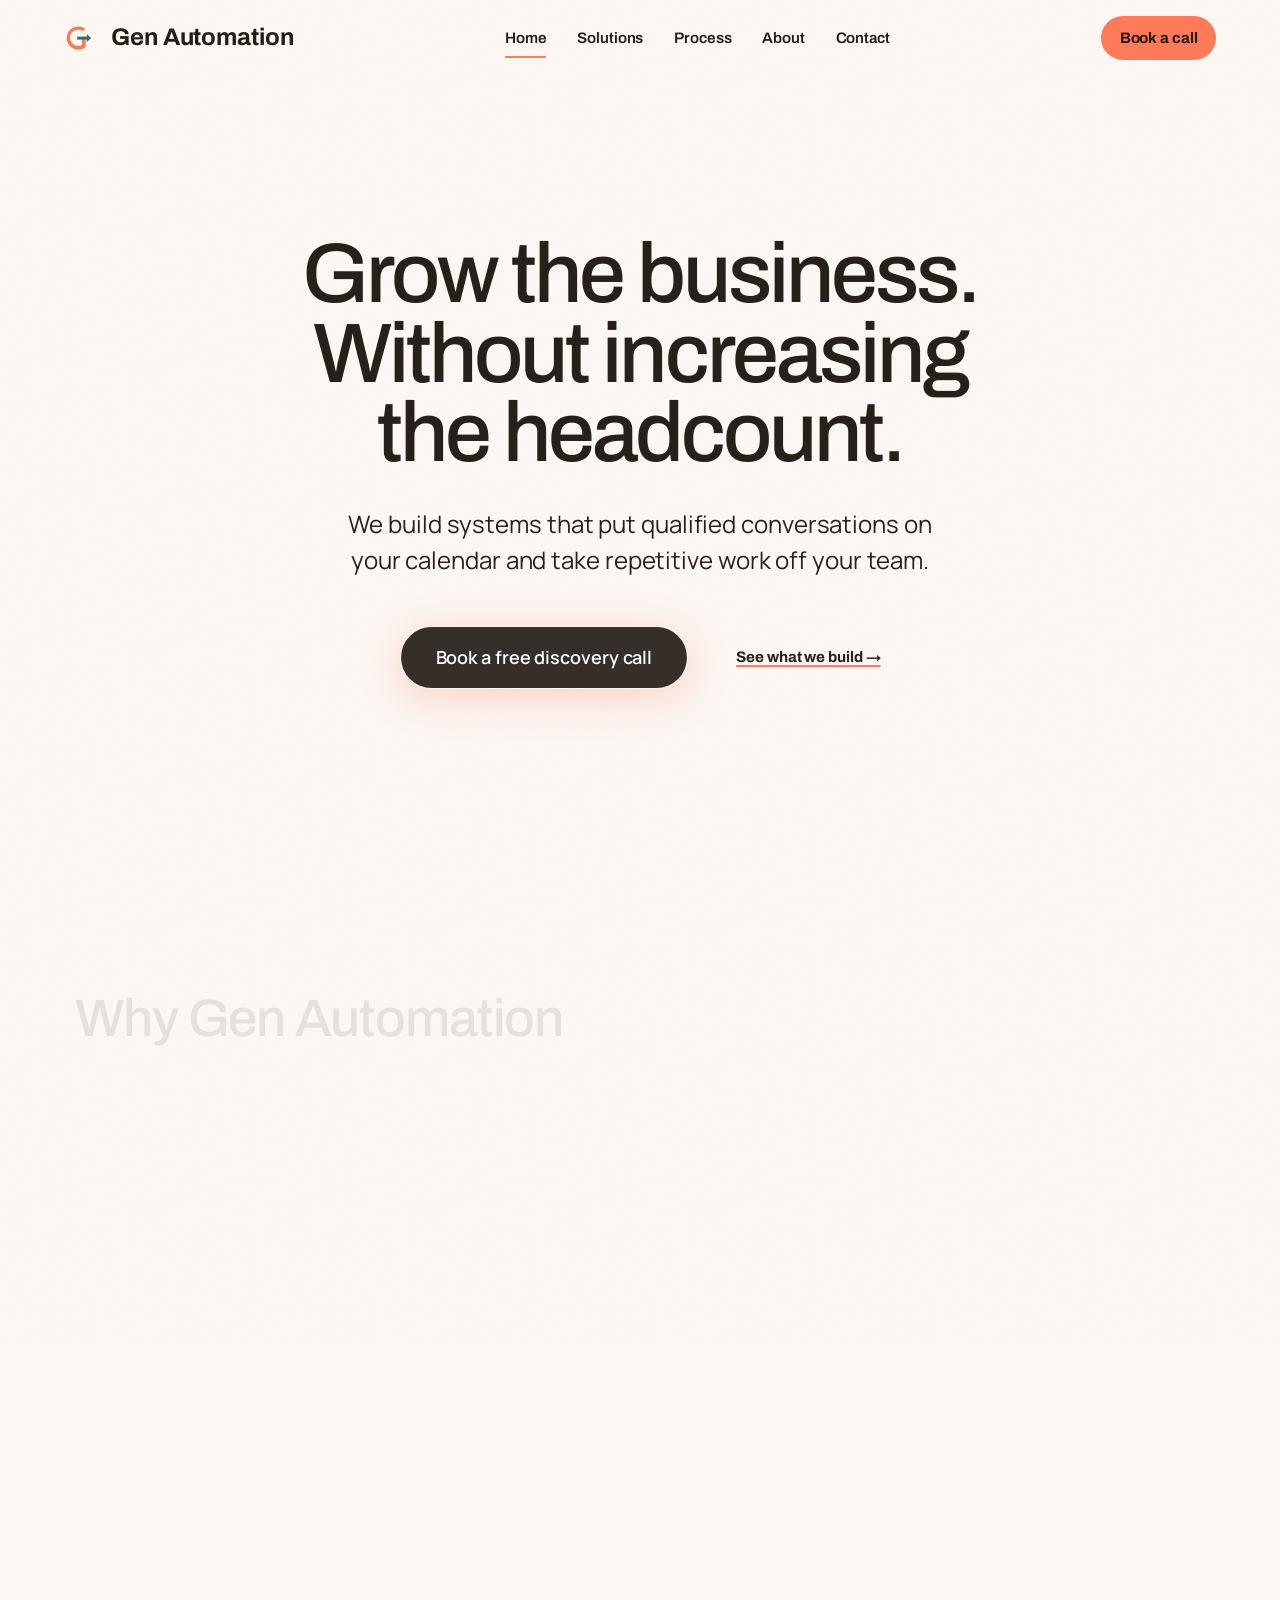
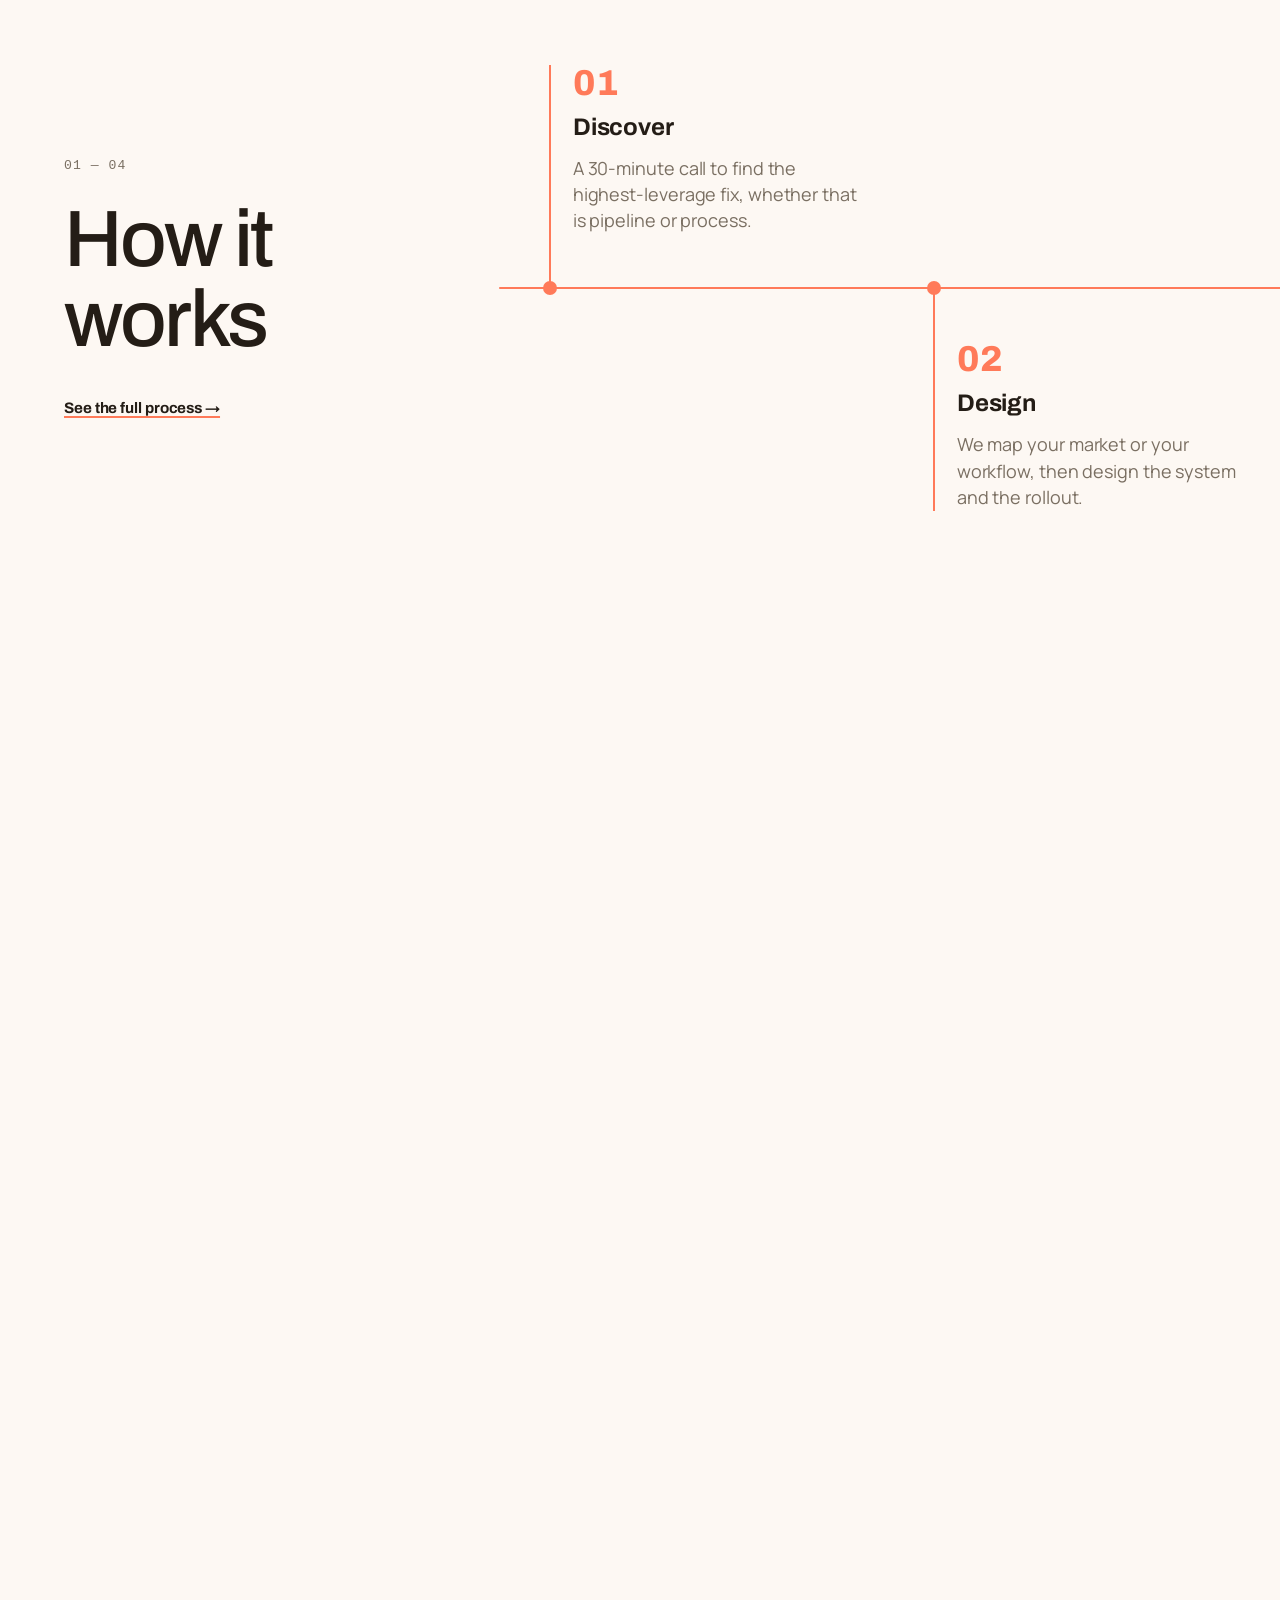
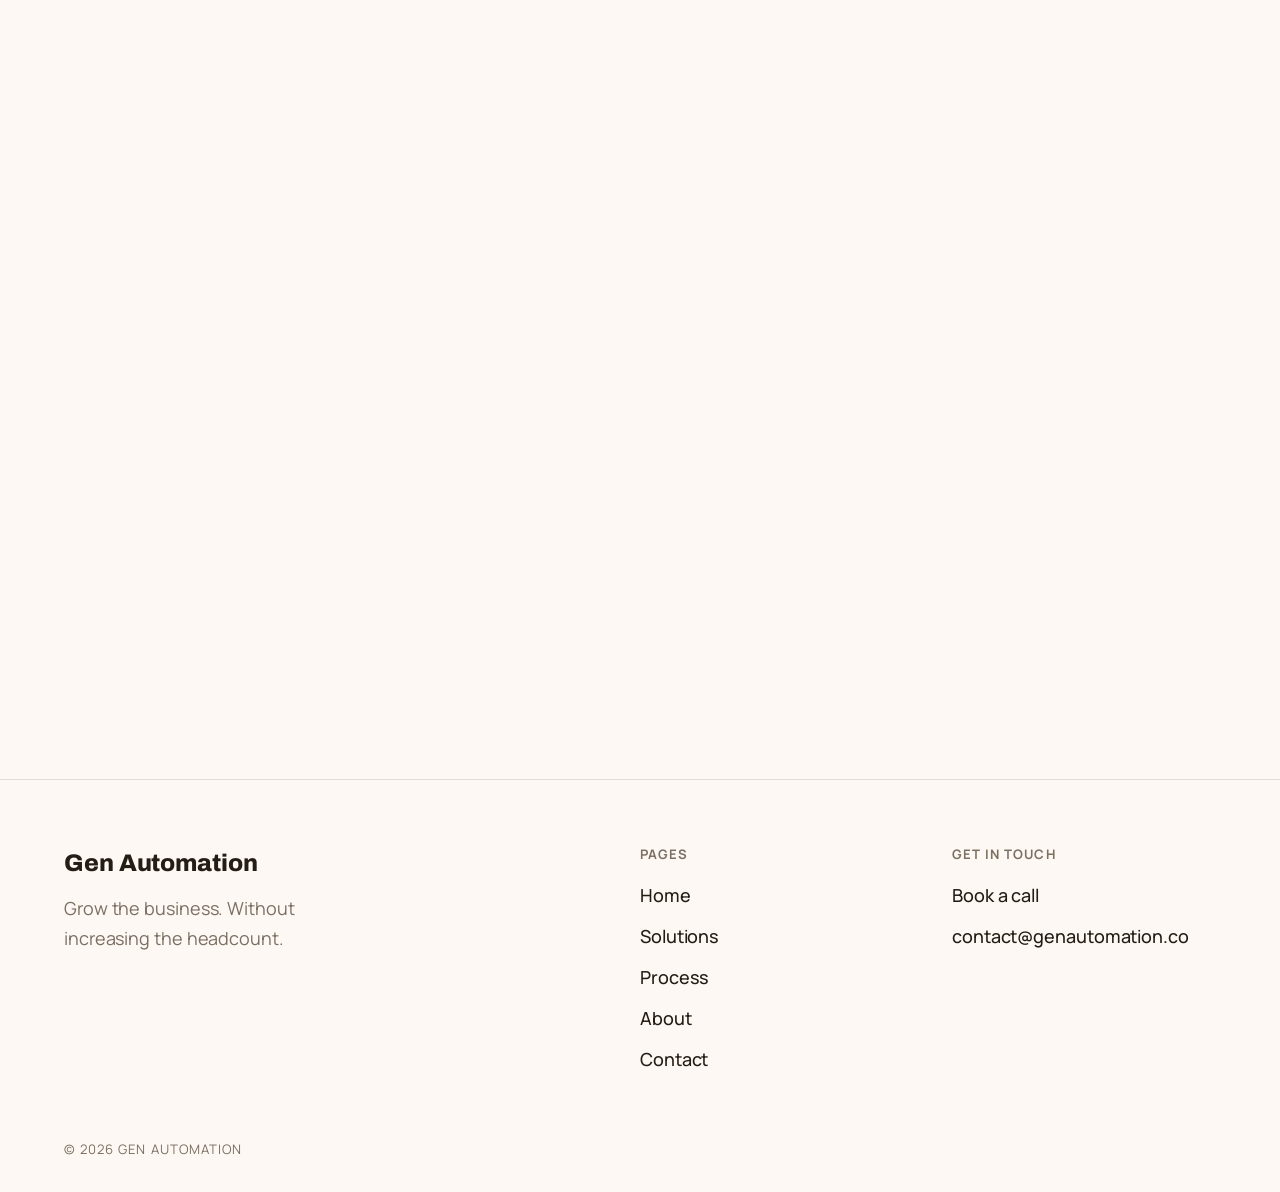
==== index.html @ 9213889a "Launch Gen Automation site: home, solutions, process, about, contact, booking Five systems with blue" ====
<!doctype html>
<html lang="en">
<head>
<meta charset="utf-8">
<meta name="viewport" content="width=device-width, initial-scale=1, viewport-fit=cover">
<title>Gen Automation · Grow the business. Without increasing the headcount.</title>
<meta name="description" content="Gen Automation builds outbound systems that put qualified conversations on your calendar, and automations that take repetitive work off your team.">
<link rel="icon" type="image/svg+xml" href="/assets/brand/gen-icon.svg">
<link rel="preconnect" href="https://fonts.googleapis.com">
<link rel="preconnect" href="https://fonts.gstatic.com" crossorigin>
<link href="https://fonts.googleapis.com/css2?family=Archivo:wght@600;700;800&family=Manrope:wght@400;500;600;700&display=swap" rel="stylesheet">
<link rel="stylesheet" href="/assets/css/scrollcraft.css">
<link rel="stylesheet" href="/assets/css/site.css">
<style>
  /* --- hero --- */
  .hero { padding-top: clamp(6rem, 18vh, 10rem); padding-bottom: var(--sc-8); min-height: 92vh; min-height: 92svh; display: flex; flex-direction: column; justify-content: center; }
  .hero .sc-wrap { text-align: center; }
  .hero-h1 { font-size: clamp(3rem, 1.6rem + 4.6vw, 6rem); max-width: 18ch; margin-inline: auto; }
  @media (max-width: 700px) { .hero-h1 { font-size: var(--sc-t-2xl); } }
  .hero-lede { margin: var(--sc-6) auto 0; max-width: 40ch; font-size: var(--sc-t-lg); color: var(--sc-ink); line-height: 1.5; }
  .hero-cta { margin-top: var(--sc-7); display: flex; flex-wrap: wrap; align-items: center; justify-content: center; gap: var(--sc-4) var(--sc-7); }

  /* --- outcomes --- */
  .outcomes { padding-block: clamp(4rem, 8vw, 8rem); }
  .outcomes__grid { display: grid; grid-template-columns: repeat(3, minmax(0, 1fr)); gap: var(--sc-6); }
  @media (max-width: 900px) { .outcomes__grid { grid-template-columns: 1fr; max-width: 34rem; } }
  .outcome { border-top: 2px solid var(--sc-accent); padding-top: var(--sc-5); }
  .outcome__title { margin: 0; font-family: var(--sc-font-display); font-weight: 800; font-size: var(--sc-t-xl); line-height: 1.12; color: var(--sc-ink); }
  .outcome__desc { margin: var(--sc-4) 0 0; color: var(--sc-ink-soft); line-height: 1.55; max-width: 34ch; }

  /* --- solutions preview --- */
  .solprev { padding-block: clamp(2rem, 5vw, 5rem) clamp(4rem, 8vw, 8rem); }
  .solprev__grid { display: grid; grid-template-columns: repeat(2, minmax(0, 1fr)); gap: var(--sc-6); }
  @media (max-width: 800px) { .solprev__grid { grid-template-columns: 1fr; } }
  .solprev__more { margin: var(--sc-7) 0 0; color: var(--sc-ink-soft); }
  .solprev__more .text-link { margin-left: var(--sc-2); }

  /* --- act 2: process (how it works) ---
     Pinned horizontal timeline. The engine's pan act pins the stage and
     slides the rail sideways with scroll; the page script below draws the
     coral line up to a fixed "tip" on screen (--tip, a fraction of viewport
     width). Each step builds while its dot travels from the tip to --win
     further left. The rail's right padding is (1 - tip) of the viewport, so
     the line lands full exactly as the pin releases, and the track runs past
     the last step by more than --win so step 04 finishes on screen. */
  .process__stage { display: flex; align-items: center; }
  .prail {
    --tip: 0.62; --win: 0.22;
    display: flex; align-items: center; gap: 6vw;
    width: max-content; height: min(62vh, 40rem);
    padding-left: var(--sc-gutter);
    padding-right: calc((1 - var(--tip)) * 100vw);
  }
  .pintro { flex: none; width: 28vw; }
  .pintro .sc-label { display: block; margin-bottom: var(--sc-5); }
  .pintro__title { font-size: var(--sc-t-3xl); line-height: 1; letter-spacing: var(--sc-track-tight); }
  .ptrack { position: relative; flex: none; width: 118vw; height: 100%; list-style: none; margin: 0; padding: 0; }
  .ptrack__line {
    position: absolute; left: 0; right: 0; top: 50%; height: 2px; margin-top: -1px;
    background: color-mix(in oklab, var(--sc-ink) 10%, transparent); border-radius: 2px;
  }
  .ptrack__fill { position: absolute; inset: 0; background: var(--sc-accent); border-radius: 2px; transform-origin: left center; transform: scaleX(0); }
  .pstep { position: absolute; top: 0; bottom: 0; left: var(--x); width: 24vw; }
  .pstep__dot {
    position: absolute; left: 0; top: 50%; width: 14px; height: 14px; border-radius: 50%;
    background: var(--sc-accent); transform: translate(-50%, -50%) scale(0);
  }
  .pstep__stem { position: absolute; left: -1px; width: 2px; background: var(--sc-accent); transform: scaleY(0); }
  .pstep--up .pstep__stem { top: 10%; bottom: 50%; transform-origin: bottom center; }
  .pstep--down .pstep__stem { top: 50%; bottom: 10%; transform-origin: top center; }
  .pstep__body { position: absolute; left: 1.4rem; right: 0; }
  .pstep--up .pstep__body { top: 10%; }
  .pstep--down .pstep__body { bottom: 10%; }
  .pstep__mask { overflow: hidden; padding-bottom: 0.08em; }
  .pstep__mask > * { transform: translateY(105%); }
  .pstep__n { margin: 0; font-family: var(--sc-font-display); font-weight: 800; font-size: var(--sc-t-xl); color: var(--sc-accent); line-height: 1; }
  .pstep__title { margin: var(--sc-3) 0 0; font-family: var(--sc-font-display); font-weight: 700; font-size: var(--sc-t-lg); color: var(--sc-ink); line-height: 1.15; }
  .pstep__desc { margin: var(--sc-3) 0 0; color: var(--sc-ink-soft); max-width: 30ch; line-height: 1.45; }
  @media (max-width: 700px) {
    .prail { --tip: 0.55; --win: 0.4; gap: 10vw; height: min(72vh, 40rem); }
    .pintro { width: 78vw; }
    .ptrack { width: 260vw; }
    .pstep { width: 60vw; left: var(--xm); }
  }
  /* Reduced motion: the engine turns the stage into an ordinary sideways
     scroll region; show every step settled. */
  @media (prefers-reduced-motion: reduce) {
    .ptrack__fill, .pstep__dot, .pstep__stem, .pstep__mask > * { transform: none !important; }
  }

  .pintro__more { margin: var(--sc-6) 0 0; }

  /* --- founder teaser --- */
  .founder { padding-block: clamp(4rem, 8vw, 8rem); }
  .founder__grid { display: grid; gap: var(--sc-7); grid-template-columns: 1fr; align-items: center; justify-items: center; text-align: center; }
  @media (min-width: 760px) {
    .founder__grid { grid-template-columns: 220px 1fr; gap: var(--sc-9); justify-items: start; text-align: left; }
  }
  .founder__photo { width: 220px; max-width: 70vw; aspect-ratio: 1; border-radius: 50%; overflow: hidden; border: 1px solid var(--sc-hairline); }
  .founder__photo img { width: 100%; height: 100%; object-fit: cover; display: block; }
  .founder__line { margin: var(--sc-5) 0 0; font-family: var(--sc-font-display); font-weight: 700; font-size: var(--sc-t-xl); line-height: 1.25; color: var(--sc-ink); max-width: 30ch; }
  .founder__line em { font-style: normal; color: var(--sc-accent); }
  .founder__sub { margin: var(--sc-4) 0 0; color: var(--sc-ink-soft); max-width: 46ch; }
  .founder__more { margin: var(--sc-6) 0 0; }

  /* --- FAQ --- */
  .faq { padding-block: clamp(3rem, 6vw, 6rem); }
  .faq__list { margin-top: var(--sc-7); max-width: 48rem; border-top: 1px solid var(--sc-hairline); }
  .faq__item { border-bottom: 1px solid var(--sc-hairline); }
  .faq__q {
    list-style: none; cursor: pointer;
    display: flex; justify-content: space-between; align-items: baseline; gap: var(--sc-5);
    padding: var(--sc-5) 0;
    font-family: var(--sc-font-display); font-weight: 700; font-size: var(--sc-t-lg); color: var(--sc-ink);
  }
  .faq__q::-webkit-details-marker { display: none; }
  .faq__q::after { content: "+"; color: var(--sc-accent); font-weight: 800; transition: transform var(--sc-d-base) var(--sc-ease-out); }
  .faq__item[open] .faq__q::after { transform: rotate(45deg); }
  .faq__a { margin: 0 0 var(--sc-5); max-width: 60ch; color: var(--sc-ink-soft); line-height: 1.6; }
  @media (prefers-reduced-motion: reduce) { .faq__q::after { transition: none; } }
  .faq .sec-head { margin-bottom: 0; }
</style>
</head>
<body>

<span data-sc-progress></span>
<div class="sc-grain" aria-hidden="true"></div>

<header class="site-bar">
  <a class="site-bar__brand" href="/">
    <img class="site-bar__icon" src="/assets/brand/gen-icon.svg" alt="">
    <span class="site-bar__name">Gen Automation</span>
  </a>
  <nav class="site-nav" aria-label="Primary">
    <a class="site-nav__link" data-nav href="/">Home</a>
    <a class="site-nav__link" data-nav href="/solutions/">Solutions</a>
    <a class="site-nav__link" data-nav href="/process/">Process</a>
    <a class="site-nav__link" data-nav href="/about/">About</a>
    <a class="site-nav__link" data-nav href="/contact/">Contact</a>
  </nav>
  <div class="site-bar__right">
    <a class="site-bar__book" href="/book/">Book a call</a>
    <button type="button" class="site-bar__menu" id="menuToggle" aria-expanded="false" aria-controls="siteMenu" aria-label="Open menu">
      <span></span><span></span><span></span>
    </button>
  </div>
</header>

<div class="site-menu__scrim" id="siteMenuScrim"></div>
<nav class="site-menu" id="siteMenu" aria-label="Site">
  <ul class="site-menu__list">
    <li><a class="site-menu__link" data-nav href="/">Home</a></li>
    <li><a class="site-menu__link" data-nav href="/solutions/">Solutions</a></li>
    <li><a class="site-menu__link" data-nav href="/process/">Process</a></li>
    <li><a class="site-menu__link" data-nav href="/about/">About</a></li>
    <li><a class="site-menu__link" data-nav href="/contact/">Contact</a></li>
    <li><a class="site-menu__link site-menu__link--cta" data-nav href="/book/">Book a call</a></li>
  </ul>
</nav>

<main id="top">

  <!-- HERO: what we do and where to click, on screen instantly. -->
  <section data-sc-act="flow" data-sc-drift="#FDF8F3">
    <div class="hero" data-sc-spotlight>
      <div class="sc-wrap">
        <h1 class="sc-display hero-h1">Grow the business. Without increasing the headcount.</h1>
        <p class="hero-lede" data-reveal>We build systems that put qualified conversations on your calendar and take repetitive work off your team.</p>
        <div class="hero-cta" data-reveal>
          <a class="glass-cta" href="/book/">
            <span class="glass-cta__spin" aria-hidden="true"><span class="glass-cta__cone"></span></span>
            <span class="glass-cta__rim" aria-hidden="true"></span>
            <span class="glass-cta__body">
              <span class="glass-cta__beam" aria-hidden="true"></span>
              <span class="glass-cta__fill" aria-hidden="true"></span>
              <span class="glass-cta__label">Book a free discovery call</span>
            </span>
          </a>
          <a class="text-link" href="/solutions/">See what we build →</a>
        </div>
      </div>
    </div>
  </section>

  <!-- OUTCOMES: what the owner actually gets, in their words. -->
  <section id="why" class="outcomes" data-sc-act="flow" data-sc-drift="#FDF8F3" data-sc-spotlight>
    <div class="sc-wrap">
      <div class="sec-head">
        <h2 class="sc-display sc-display--md" data-reveal>Why Gen Automation</h2>
      </div>
      <div class="outcomes__grid">
        <article class="outcome" data-reveal>
          <h3 class="outcome__title">More conversations with the right buyers</h3>
          <p class="outcome__desc">Outbound built around your ideal clients that finds them and starts a personal conversation every week, without you writing a single email.</p>
        </article>
        <article class="outcome" data-reveal>
          <h3 class="outcome__title">Hours back every week</h3>
          <p class="outcome__desc">Follow-ups, quotes, data entry and hand-offs that run on their own, so your team works on what actually needs a person.</p>
        </article>
        <article class="outcome" data-reveal>
          <h3 class="outcome__title">Systems you own</h3>
          <p class="outcome__desc">Built in the tools you already use and handed off with a walkthrough. No lock-in, and support if you want it.</p>
        </article>
      </div>
    </div>
  </section>

  <!-- 2 · PROCESS: pan. The stage pins and the timeline slides sideways;
       the line draws across and each step grows its stem and copy as the
       line reaches it (script at the end of the page). -->
  <section id="process" data-sc-act="pan" data-sc-span="2.6" data-sc-drift="#FDF8F3">
    <div class="process__stage" data-sc-stage data-sc-spotlight>
      <div class="prail" data-sc-pan="0">
        <div class="pintro">
          <span class="sc-label">01 — 04</span>
          <h2 class="sc-display pintro__title">How it works</h2>
          <p class="pintro__more"><a class="text-link" href="/process/">See the full process →</a></p>
        </div>
        <ol class="ptrack">
          <li class="ptrack__line" aria-hidden="true"><span class="ptrack__fill"></span></li>
          <li class="pstep pstep--up" style="--x:4vw; --xm:4vw">
            <span class="pstep__dot"></span><span class="pstep__stem"></span>
            <div class="pstep__body">
              <div class="pstep__mask"><p class="pstep__n">01</p></div>
              <div class="pstep__mask"><p class="pstep__title">Discover</p></div>
              <div class="pstep__mask"><p class="pstep__desc">A 30-minute call to find the highest-leverage fix, whether that is pipeline or process.</p></div>
            </div>
          </li>
          <li class="pstep pstep--down" style="--x:34vw; --xm:76vw">
            <span class="pstep__dot"></span><span class="pstep__stem"></span>
            <div class="pstep__body">
              <div class="pstep__mask"><p class="pstep__n">02</p></div>
              <div class="pstep__mask"><p class="pstep__title">Design</p></div>
              <div class="pstep__mask"><p class="pstep__desc">We map your market or your workflow, then design the system and the rollout.</p></div>
            </div>
          </li>
          <li class="pstep pstep--up" style="--x:64vw; --xm:148vw">
            <span class="pstep__dot"></span><span class="pstep__stem"></span>
            <div class="pstep__body">
              <div class="pstep__mask"><p class="pstep__n">03</p></div>
              <div class="pstep__mask"><p class="pstep__title">Build and Deploy</p></div>
              <div class="pstep__mask"><p class="pstep__desc">We build it, put it in the tools you already use, and get it running. Clear timelines and updates.</p></div>
            </div>
          </li>
          <li class="pstep pstep--down" style="--x:94vw; --xm:220vw">
            <span class="pstep__dot"></span><span class="pstep__stem"></span>
            <div class="pstep__body">
              <div class="pstep__mask"><p class="pstep__n">04</p></div>
              <div class="pstep__mask"><p class="pstep__title">Optimize</p></div>
              <div class="pstep__mask"><p class="pstep__desc">Deploy the system, measure results, and leave you with a finished system you keep.</p></div>
            </div>
          </li>
        </ol>
      </div>
    </div>
  </section>

  <!-- FOUNDER TEASER: one money/time line; the full story is on /about/. -->
  <section class="founder" data-sc-act="flow" data-sc-drift="#FDF8F3" data-sc-spotlight>
    <div class="sc-wrap founder__grid">
      <div class="founder__photo" data-reveal>
        <img src="/assets/brand/founder-circle-coral-nowisp.jpg" alt="Jonathan Munteanu, founder of Gen Automation">
      </div>
      <div>
        <p class="sc-label" data-reveal>Who you’ll work with</p>
        <p class="founder__line" data-reveal><em>$18K+ in specialist time saved.</em> I built AI systems that turned 5+ hours of work into minutes at a Fortune 500 company.</p>
        <p class="founder__sub" data-reveal>Jonathan Munteanu – Founder, Gen Automation</p>
        <p class="founder__more" data-reveal><a class="text-link" href="/about/">More about me →</a></p>
      </div>
    </div>
  </section>

  <!-- FAQ: objections answered straight, before the close. -->
  <section id="faq" class="sc-section faq" data-sc-act="flow" data-sc-drift="#FDF8F3">
    <div class="sc-wrap">
      <div class="sec-head">
        <p class="sc-label" data-reveal>FAQs</p>
        <h2 class="sc-display sc-display--md" data-reveal>Straight answers.</h2>
      </div>
      <div class="faq__list" data-reveal>
        <details class="faq__item">
          <summary class="faq__q">Is this built around my business?</summary>
          <p class="faq__a">Yes. Every system is adapted to your ideal clients, your offer and your own processes, and it runs in the tools you already use. Nothing is a template dropped on top of your business.</p>
        </details>
        <details class="faq__item">
          <summary class="faq__q">Will outbound feel generic to my prospects?</summary>
          <p class="faq__a">No. Targeting is built from your best customers, and every message is researched and written for one person, in your voice, about their business. We build for replies, not volume.</p>
        </details>
        <details class="faq__item">
          <summary class="faq__q">Do I own what you build?</summary>
          <p class="faq__a">Yes. It runs in your accounts, and you get an SOP and a walkthrough video so your team can run it.</p>
        </details>
        <details class="faq__item">
          <summary class="faq__q">I’m not technical. Will I be able to run it?</summary>
          <p class="faq__a">You don’t need to be. You get a finished system and a short video showing exactly how to use it.</p>
        </details>
      </div>
    </div>
  </section>

  <section class="cta-band" data-sc-act="flow" data-sc-drift="#FDF8F3">
    <div class="sc-wrap">
      <div class="cta-band__card" data-reveal>
        <h2 class="sc-display cta-band__title">Let’s find your first system.</h2>
        <p class="cta-band__lede">A free 30-minute call. You’ll leave knowing what’s worth building.</p>
        <a class="cta" href="/book/" data-sc-magnet="0.22">Book a free 30-minute call</a>
      </div>
    </div>
  </section>

</main>

<footer class="site-footer">
  <div class="sc-wrap">
    <div class="site-footer__grid">
      <div class="site-footer__brand">
        <p class="site-footer__name">Gen Automation</p>
        <p class="site-footer__tag">Grow the business. Without increasing the headcount.</p>
      </div>
      <div>
        <p class="site-footer__h">Pages</p>
        <ul class="site-footer__links">
          <li><a href="/">Home</a></li>
          <li><a href="/solutions/">Solutions</a></li>
          <li><a href="/process/">Process</a></li>
          <li><a href="/about/">About</a></li>
          <li><a href="/contact/">Contact</a></li>
        </ul>
      </div>
      <div>
        <p class="site-footer__h">Get in touch</p>
        <ul class="site-footer__links">
          <li><a href="/book/">Book a call</a></li>
          <li><a href="mailto:contact@genautomation.co">contact@genautomation.co</a></li>
        </ul>
      </div>
    </div>
    <p class="site-footer__legal">&copy; <span data-year></span> Gen Automation</p>
  </div>
</footer>

<script src="/assets/js/scrollcraft.js"></script>
<script>
  // Phones pan ~3 viewports of timeline; give that more vertical scroll.
  if (window.matchMedia('(max-width: 700px)').matches) {
    var pa = document.getElementById('process');
    if (pa) pa.setAttribute('data-sc-span', '4.2');
  }
  ScrollCraft.mount(document.body);
</script>
<script src="/assets/js/site.js"></script>
<script>
(function () {
  // Process timeline. The engine pins #process and slides .prail; this draws
  // the line up to the on-screen tip and grows each step as the tip reaches
  // its dot: dot, then stem, then number / title / description rising out of
  // their masks one after another.
  var act = document.getElementById('process');
  if (!act) return;
  var rail = act.querySelector('.prail');
  var track = act.querySelector('.ptrack');
  var fill = act.querySelector('.ptrack__fill');
  var steps = Array.prototype.map.call(act.querySelectorAll('.pstep'), function (el) {
    return {
      el: el,
      dot: el.querySelector('.pstep__dot'),
      stem: el.querySelector('.pstep__stem'),
      lines: Array.prototype.map.call(el.querySelectorAll('.pstep__mask > *'), function (x) { return x; })
    };
  });
  if (!rail || !track || !fill || !steps.length) return;
  if (window.matchMedia('(prefers-reduced-motion: reduce)').matches) return;

  function clamp01(t) { return t < 0 ? 0 : t > 1 ? 1 : t; }
  function ease(t) { return 1 - Math.pow(1 - t, 3); }

  var running = false;
  function frame() {
    if (!running) return;
    var vw = window.innerWidth;
    var tip = vw * (parseFloat(getComputedStyle(rail).getPropertyValue('--tip')) || 0.62);
    var tr = track.getBoundingClientRect();
    fill.style.transform = 'scaleX(' + clamp01((tip - tr.left) / tr.width).toFixed(4) + ')';

    var win = vw * (parseFloat(getComputedStyle(rail).getPropertyValue('--win')) || 0.22);
    steps.forEach(function (s) {
      var x = s.el.getBoundingClientRect().left;
      var p = clamp01((tip - x) / win);
      s.dot.style.transform = 'translate(-50%,-50%) scale(' + ease(clamp01(p / 0.2)).toFixed(3) + ')';
      s.stem.style.transform = 'scaleY(' + ease(clamp01((p - 0.1) / 0.35)).toFixed(3) + ')';
      s.lines.forEach(function (line, i) {
        var t = ease(clamp01((p - 0.3 - i * 0.12) / 0.4));
        line.style.transform = 'translateY(' + ((1 - t) * 105).toFixed(2) + '%)';
      });
    });
    requestAnimationFrame(frame);
  }
  // Only run while the act is anywhere near the screen.
  new IntersectionObserver(function (entries) {
    var on = entries[0].isIntersecting;
    if (on && !running) { running = true; requestAnimationFrame(frame); }
    if (!on) running = false;
  }, { rootMargin: '50% 0px' }).observe(act);
})();
</script>
</body>
</html>
---- assets/css/scrollcraft.css ----
/* ============================================================================
   scrollcraft.css: the taste floor
   ----------------------------------------------------------------------------
   Two layers, and the split matters:

     TOKENS   what you override per brand. Colour roles, the type ramp, the
              spacing scale, elevation, motion. A brand is ~12 values.
     DEVICES  what the engine drives. Do not restyle these to taste; they are
              the mechanism. Style your own markup instead.

   Nothing here draws a "component". There are no card, badge, or pill classes,
   because a stylesheet that ships those is how every page built on it ends up
   with the same shapes. You get a floor and a vocabulary; the composition is
   yours.
   ========================================================================== */

/* ---------------------------------------------------------------- tokens -- */
:root {
  /* --- colour roles. Override these six and the page is rebranded. -------- */
  --sc-canvas:      #08090b;   /* the page ground. Drift interpolates this.   */
  --sc-surface:     #101217;   /* anything raised off the ground             */
  --sc-ink:         #f4f2ef;   /* primary text                               */
  --sc-ink-soft:    #9a9ba1;   /* secondary text. Tinted, never flat gray.   */
  --sc-accent:      #d8ff3e;   /* ONE accent. It owns a region, not confetti. */
  --sc-accent-ink:  #08090b;   /* text that sits on the accent               */

  --sc-hairline:    color-mix(in oklab, var(--sc-ink) 12%, transparent);
  --sc-hairline-strong: color-mix(in oklab, var(--sc-ink) 22%, transparent);

  /* --- type. Two families max. Display carries voice, text carries prose. - */
  --sc-font-display: "Instrument Sans", "Geist", system-ui, sans-serif;
  --sc-font-text:    "Geist", system-ui, sans-serif;
  --sc-font-mono:    "Geist Mono", ui-monospace, monospace;

  /* Fluid ramp. Tracking tightens as size grows because a face set at 6rem
     with 0 tracking reads loose; this is optical correction, not decoration. */
  --sc-t-xs:   clamp(0.75rem, 0.72rem + 0.15vw, 0.82rem);
  --sc-t-sm:   clamp(0.875rem, 0.84rem + 0.18vw, 0.95rem);
  --sc-t-base: clamp(1rem, 0.96rem + 0.22vw, 1.125rem);
  --sc-t-lg:   clamp(1.2rem, 1.1rem + 0.5vw, 1.5rem);
  --sc-t-xl:   clamp(1.6rem, 1.35rem + 1.2vw, 2.25rem);
  --sc-t-2xl:  clamp(2.1rem, 1.6rem + 2.4vw, 3.4rem);
  --sc-t-3xl:  clamp(2.8rem, 1.9rem + 4.2vw, 5rem);
  --sc-t-4xl:  clamp(3.4rem, 1.9rem + 6.6vw, 7.5rem);

  --sc-track-tight:  -0.035em;
  --sc-track-snug:   -0.02em;
  --sc-track-normal: -0.005em;
  --sc-track-wide:    0.08em;

  --sc-leading-none: 0.94;
  --sc-leading-tight: 1.06;
  --sc-leading-body: 1.62;

  --sc-measure: 62ch;

  /* --- space. 4px base: the useful middle steps an 8-only scale misses. --- */
  --sc-1: 0.25rem;  --sc-2: 0.5rem;   --sc-3: 0.75rem;  --sc-4: 1rem;
  --sc-5: 1.5rem;   --sc-6: 2rem;     --sc-7: 3rem;     --sc-8: 4rem;
  --sc-9: 6rem;     --sc-10: 8rem;    --sc-11: 12rem;

  /* Section rhythm is fluid so a phone doesn't inherit desktop air. */
  --sc-section: clamp(4.5rem, 9vw, 11rem);
  --sc-gutter:  clamp(1.25rem, 5vw, 5.5rem);
  --sc-maxw:    82rem;

  /* --- radius. Pick one scale for the page and hold it. ------------------- */
  --sc-r-sm: 6px;  --sc-r-md: 12px;  --sc-r-lg: 20px;  --sc-r-pill: 999px;

  /* --- elevation. Every shadow has an offset AND a soft blur, and is tinted
         to the canvas hue. A zero-offset coloured halo is decoration, not
         depth, so there isn't one here. ---------------------------------- */
  --sc-shadow-color: 220 40% 2%;
  --sc-e1: 0 1px 2px hsl(var(--sc-shadow-color) / 0.28),
           0 2px 6px -1px hsl(var(--sc-shadow-color) / 0.20);
  --sc-e2: 0 2px 4px hsl(var(--sc-shadow-color) / 0.24),
           0 8px 18px -4px hsl(var(--sc-shadow-color) / 0.30);
  --sc-e3: 0 4px 8px hsl(var(--sc-shadow-color) / 0.22),
           0 18px 40px -8px hsl(var(--sc-shadow-color) / 0.38),
           0 48px 90px -24px hsl(var(--sc-shadow-color) / 0.30);

  /* Edge light: a 1px top highlight sells a raised surface better than any
     amount of blur, because real raised things catch light on their lip. */
  --sc-edge: inset 0 1px 0 color-mix(in oklab, var(--sc-ink) 10%, transparent);

  /* --- motion. Built-in CSS easings are too weak for UI. ------------------ */
  --sc-ease-out:    cubic-bezier(0.23, 1, 0.32, 1);
  --sc-ease-in-out: cubic-bezier(0.77, 0, 0.175, 1);
  --sc-ease-drawer: cubic-bezier(0.32, 0.72, 0, 1);
  --sc-d-fast: 160ms;  --sc-d-base: 240ms;  --sc-d-slow: 420ms;

  --sc-z-stage: 1; --sc-z-copy: 20; --sc-z-chrome: 60;
}

/* --------------------------------------------------------------- reset -- */
*, *::before, *::after { box-sizing: border-box; }
html { -webkit-text-size-adjust: 100%; scroll-behavior: smooth; }
@media (prefers-reduced-motion: reduce) { html { scroll-behavior: auto; } }

body {
  margin: 0;
  background: var(--sc-canvas);
  color: var(--sc-ink);
  font-family: var(--sc-font-text);
  font-size: var(--sc-t-base);
  line-height: var(--sc-leading-body);
  letter-spacing: var(--sc-track-normal);
  -webkit-font-smoothing: antialiased;
  text-rendering: optimizeLegibility;
  font-synthesis-weight: none;
  overflow-x: clip;
}
img, video, canvas, svg { display: block; max-width: 100%; }
button, input, select, textarea { font: inherit; color: inherit; }

/* ------------------------------------------------- the browser surfaces --
   The parts you did not draw still carry the design. Selection, caret, focus
   ring, scrollbar and tabular numerals all ship with defaults that belong to no
   design system. Theming them is the cheapest signal that a page was built
   rather than assembled, and it is the step that gets skipped most reliably. */
::selection { background: var(--sc-accent); color: var(--sc-accent-ink); }
:root { caret-color: var(--sc-accent); accent-color: var(--sc-accent); }
:focus-visible {
  outline: 2px solid var(--sc-accent);
  outline-offset: 3px;
  border-radius: var(--sc-r-sm);
}
:where(a) { color: inherit; text-decoration-thickness: 1px; text-underline-offset: 0.22em; }
@supports (scrollbar-color: auto) {
  html { scrollbar-color: color-mix(in oklab, var(--sc-ink) 26%, transparent) transparent; scrollbar-width: thin; }
}
:where(table, .sc-nums, [data-sc-count]) { font-variant-numeric: tabular-nums; }

/* ----------------------------------------------------------- typography -- */
.sc-display {
  font-family: var(--sc-font-display);
  font-weight: 500;
  line-height: var(--sc-leading-none);
  letter-spacing: var(--sc-track-tight);
  text-wrap: balance;
  margin: 0;
}
.sc-display--xl { font-size: var(--sc-t-4xl); }
.sc-display--lg { font-size: var(--sc-t-3xl); }
.sc-display--md { font-size: var(--sc-t-2xl); letter-spacing: var(--sc-track-snug); }
.sc-lede {
  font-size: var(--sc-t-lg);
  line-height: 1.44;
  letter-spacing: var(--sc-track-snug);
  color: var(--sc-ink);
  max-width: 46ch;
  text-wrap: pretty;
  margin: 0;
}
.sc-body { max-width: var(--sc-measure); color: var(--sc-ink-soft); text-wrap: pretty; margin: 0; }
.sc-label {
  font-family: var(--sc-font-mono);
  font-size: var(--sc-t-xs);
  letter-spacing: var(--sc-track-wide);
  text-transform: uppercase;
  color: var(--sc-ink-soft);
}

/* ---------------------------------------------------------------- layout -- */
.sc-wrap { width: 100%; max-width: var(--sc-maxw); margin-inline: auto; padding-inline: var(--sc-gutter); }
.sc-section { padding-block: var(--sc-section); }
/* More space above a heading than below it: the gap belongs to the boundary,
   not to the pair. */
.sc-stack > * + * { margin-top: var(--sc-4); }
.sc-stack > :is(h1,h2,h3) { margin-top: var(--sc-7); }
.sc-stack > :is(h1,h2,h3):first-child { margin-top: 0; }
.sc-rule { height: 1px; border: 0; background: var(--sc-hairline); margin: 0; }

/* =============================================================== DEVICES ==
   Driven by the engine. Restyle your own markup, not these.                */

.sc-act--pinned { position: relative; }
.sc-stage {
  position: sticky; top: 0;
  height: 100vh; height: 100svh;
  overflow: clip;
  z-index: var(--sc-z-stage);
}

/* scrub / sequence media */
.sc-stage :is(video[data-sc-scrub], canvas[data-sc-sequence], .sc-stage__poster) {
  position: absolute; inset: 0;
  width: 100%; height: 100%;
  object-fit: cover;
}
video[data-sc-scrub] { opacity: 0; transition: opacity 380ms var(--sc-ease-out); }
.sc-has-clip video[data-sc-scrub] { opacity: 1; }
/* The poster is a live frame-holder, not a placeholder: it stays up until a
   real video frame has painted, which is what stops the blank-stage flash. */
.sc-stage__poster { z-index: 0; transition: opacity 380ms var(--sc-ease-out); }
.sc-has-clip .sc-stage__poster { opacity: 0; }

/* A scrim only where text sits. A full-frame darkening layer flattens the
   image everywhere to fix contrast in one corner. */
.sc-scrim {
  position: absolute; inset: 0; pointer-events: none; z-index: 1;
  background: linear-gradient(
    var(--sc-scrim-angle, 180deg),
    color-mix(in oklab, var(--sc-canvas) var(--sc-scrim-a, 78%), transparent) 0%,
    color-mix(in oklab, var(--sc-canvas) 30%, transparent) 42%,
    transparent 68%);
}
/* Point the scrim at the copy. A scrim gradient that darkens the top while the
   copy sits at the bottom fixes contrast nowhere and flattens the image
   everywhere, which is the most common way text-over-video goes wrong. */
.sc-scrim--bottom { --sc-scrim-angle: 0deg; }
.sc-scrim--left   { --sc-scrim-angle: 90deg; }
.sc-scrim--right  { --sc-scrim-angle: 270deg; }

/* Corner scrims, for copy anchored to a corner. An edge gradient has to darken
   a whole band across the frame to cover one corner; a corner gradient puts the
   density where the text is and leaves the rest of the image alone. Pair with
   .sc-copy--lead / .sc-copy--trail. */
.sc-scrim--lead {
  background: linear-gradient(to top right,
    color-mix(in oklab, var(--sc-canvas) 94%, transparent) 0%,
    color-mix(in oklab, var(--sc-canvas) 72%, transparent) 30%,
    color-mix(in oklab, var(--sc-canvas) 30%, transparent) 52%,
    transparent 72%);
}
.sc-scrim--trail {
  background: linear-gradient(to top left,
    color-mix(in oklab, var(--sc-canvas) 94%, transparent) 0%,
    color-mix(in oklab, var(--sc-canvas) 72%, transparent) 30%,
    color-mix(in oklab, var(--sc-canvas) 30%, transparent) 52%,
    transparent 72%);
}
/* A band across the bottom, for copy that spans the full width of the frame.
   That is what both corner anchors become below 860px, and it is also the right
   shape whenever the copy block is wider than a corner. */
.sc-scrim--band {
  background: linear-gradient(to top,
    color-mix(in oklab, var(--sc-canvas) 94%, transparent) 0%,
    color-mix(in oklab, var(--sc-canvas) 74%, transparent) 22%,
    color-mix(in oklab, var(--sc-canvas) 30%, transparent) 42%,
    transparent 58%);
}
.sc-scrim--vignette {
  background: radial-gradient(120% 90% at 50% 45%, transparent 40%,
              color-mix(in oklab, var(--sc-canvas) 70%, transparent) 100%);
}

/* copy over a stage.
   max-width is in rem, never ch. A `ch` on this container resolves against the
   CONTAINER's font-size (body size), not the display size of the heading inside
   it, so `max-width: 20ch` here silently produces a ~180px column and wraps a
   hero headline to six lines. Set a ch measure on the text element itself. */
.sc-copy {
  position: absolute; z-index: var(--sc-z-copy);
  inset-inline: var(--sc-gutter);
  max-width: min(46rem, 76vw);
  will-change: opacity, transform;
}
.sc-copy--lead   { left: var(--sc-gutter); bottom: clamp(3rem, 12vh, 9rem); }
/* inset-inline FIRST. It is the shorthand for left+right, so declaring it after
   `left: 50%` resets left to auto and the block drifts off the left edge. */
.sc-copy--center { inset-inline: auto; left: 50%; top: 50%; translate: -50% -50%; text-align: center; }
.sc-copy--trail  { inset-inline: auto; right: var(--sc-gutter); bottom: clamp(3rem, 12vh, 9rem); text-align: right; }

/* cue defaults: the engine writes opacity/transform inline, these are the
   pre-paint state so nothing flashes before the first read() */
[data-sc-cue] { opacity: 0; will-change: opacity, transform; }
.sc-ready [data-sc-cue] { transition: none; }

/* kinetic split */
.sc-split { display: inline-block; overflow: hidden; vertical-align: top; }
/* Descenders live below the baseline; a line mask clipped to the line box eats
   the tails off g, y, p, j. The padding buys them room back. */
.sc-split--line { display: block; padding-bottom: 0.14em; margin-bottom: -0.14em; }
.sc-split__i { display: inline-block; will-change: transform, opacity; }
.sc-is-split { opacity: 1 !important; }

/* horizontal rail */
[data-sc-pan] { display: flex; will-change: transform; }

/* reveal + parallax */
[data-sc-reveal] { will-change: clip-path; }
[data-sc-parallax] { will-change: transform; }

/* flow reveal (fires once) */
[data-sc-in], [data-sc-stagger] > * {
  opacity: 0;
  transform: translate3d(0, 14px, 0);
  transition: opacity 620ms var(--sc-ease-out), transform 620ms var(--sc-ease-out);
}
[data-sc-in].sc-in, [data-sc-stagger] > .sc-in { opacity: 1; transform: none; }

/* pointer devices */
[data-sc-tilt] { transform-style: preserve-3d; will-change: transform; }
[data-sc-magnet] { will-change: transform; }
/* isolation always; position only if nothing more specific already set it.
   Written with :where() (zero specificity) on purpose: a plain `position:
   relative` here has the same weight as `.sc-stage` and, being later in the
   file, silently wins. A stage carrying both attributes then stops being
   sticky and the whole act scrolls away instead of pinning. */
[data-sc-spotlight] { isolation: isolate; }
:where([data-sc-spotlight]) { position: relative; }
[data-sc-spotlight]::after {
  content: ""; position: absolute; inset: 0; pointer-events: none; z-index: 2;
  background: radial-gradient(
    28rem 28rem at calc(var(--sc-mx, 0.5) * 100%) calc(var(--sc-my, 0.5) * 100%),
    color-mix(in oklab, var(--sc-accent) 16%, transparent), transparent 70%);
  opacity: 0; transition: opacity var(--sc-d-slow) var(--sc-ease-out);
}
[data-sc-spotlight]:hover::after { opacity: 1; }

/* =========================================================== WORLDFLIGHT ==
   One fixed stage for the whole page. The only thing in document flow is the
   spacer, and it is empty. If you find yourself adding a section here, you want
   act mode instead: the moment a real block scrolls past the fixed stage, the
   page has a seam again and the whole point is gone.                        */

[data-sc-mode="worldflight"] { position: relative; }

.sc-world {
  position: fixed; inset: 0;
  overflow: clip;
  z-index: var(--sc-z-stage);
  background: var(--sc-canvas);
}

/* Every leg is mounted for the life of the page and stacked in the same box.
   The engine owns opacity, visibility and z-index here; do not set them. */
.sc-world__seg {
  position: absolute; inset: 0;
  opacity: 0;
  will-change: opacity;
}
.sc-world__seg > :is(video, img, canvas) {
  position: absolute; inset: 0;
  width: 100%; height: 100%;
  object-fit: cover;
}
/* The poster is the frame-holder AND the first camera move: the engine pushes
   it in slowly until a real decoded frame is available to replace it. */
.sc-world__poster {
  z-index: 0;
  transform-origin: 50% 50%;
  transition: opacity 420ms var(--sc-ease-out);
}
.sc-world__seg > video { z-index: 1; }
.sc-world__seg.sc-has-clip .sc-world__poster { opacity: 0; }
/* The act stylesheet lights a clip through its ancestor act. A worldflight leg
   has no act, so match the class the engine also writes on the clip itself. */
video[data-sc-scrub].sc-has-clip { opacity: 1; }

/* The copy layer is fixed too, and inert by default: the engine hands
   pointer-events back to a block only while it is actually legible. */
.sc-world__copy {
  position: fixed; inset: 0;
  z-index: var(--sc-z-copy);
  pointer-events: none;
}
.sc-world__scrim { position: absolute; inset: 0; pointer-events: none; z-index: 0; }
[data-sc-copy] {
  opacity: 0;
  pointer-events: none;
  will-change: opacity, transform;
}
.sc-ready [data-sc-copy] { transition: none; }

/* The track. Empty on purpose. */
.sc-world__spacer { pointer-events: none; }

/* scroll progress */
[data-sc-progress] {
  position: fixed; inset: 0 0 auto 0; height: 2px; z-index: var(--sc-z-chrome);
  background: var(--sc-accent); transform-origin: 0 50%; transform: scaleX(0);
  will-change: transform;
}

/* ----------------------------------------------------------- atmosphere --
   Depth is not only shadow. Grain keeps a flat dark ground from banding, and
   it is the difference between "a dark page" and "a lit room". */
.sc-grain { position: fixed; inset: 0; pointer-events: none; z-index: 3; opacity: 0.045; }
.sc-grain::before {
  content: ""; position: absolute; inset: -50%;
  background-image: url("data:image/svg+xml;utf8,<svg xmlns='http://www.w3.org/2000/svg' width='140' height='140'><filter id='n'><feTurbulence type='fractalNoise' baseFrequency='0.85' numOctaves='3'/></filter><rect width='140' height='140' filter='url(%23n)'/></svg>");
}

/* -------------------------------------------------------- reduced motion -- */
@media (prefers-reduced-motion: reduce) {
  /* Fewer and gentler, not zero. Opacity still carries the reveal so the page
     is comprehensible; every position change is dropped. */
  [data-sc-in], [data-sc-stagger] > * { transform: none; transition-duration: 220ms; }
  [data-sc-parallax], [data-sc-pan], .sc-split__i { transform: none !important; }
  /* A wipe is a position change too. Show reveal content settled. */
  [data-sc-reveal] { clip-path: none !important; }
  /* A rail's transform IS its navigation, not decoration. Zeroing it the way
     parallax and kinetic type are zeroed parks the act on its first screenful
     and makes everything past the fold unreachable: a device degrading into
     missing content. Hand the travel back to the reader as an ordinary scroll
     region instead, so the same items are all still gettable without motion.
     A build that would rather re-lay the rail out as a grid can still do that;
     this is the floor, not the ceiling. */
  [data-sc-act="pan"] .sc-stage,
  [data-sc-act="pan"] [data-sc-stage] {
    overflow-x: auto; overflow-y: hidden;
    overscroll-behavior-x: contain;
    scroll-snap-type: x proximity;
  }
  [data-sc-pan] > * { scroll-snap-align: center; }
  [data-sc-spotlight]::after { display: none; }
  /* A worldflight keeps its whole story here. No clip is ever fetched, so the
     posters are the film, and they cross-dissolve through exactly the same
     seams at exactly the same scroll positions. The push-in and the copy drift
     are the only things that go. */
  .sc-world__poster, [data-sc-copy] { transform: none !important; }
}

/* --------------------------------------------------------------- mobile -- */
@media (max-width: 860px) {
  .sc-copy { inset-inline: var(--sc-gutter); max-width: none; }
  .sc-copy--trail { text-align: left; }
  .sc-stage { height: 100svh; }
  /* .sc-copy--trail re-anchors to the left and spans the full width here, so a
     bottom-RIGHT corner gradient darkens the one corner the copy just left and
     guarantees a contrast failure over any bright clip. Point the density at
     the copy: the same band .sc-scrim--band paints. */
  .sc-scrim--trail {
    background: linear-gradient(to top,
      color-mix(in oklab, var(--sc-canvas) 94%, transparent) 0%,
      color-mix(in oklab, var(--sc-canvas) 74%, transparent) 22%,
      color-mix(in oklab, var(--sc-canvas) 30%, transparent) 42%,
      transparent 58%);
  }
}
---- assets/css/site.css ----
/* ============================================================================
   site.css: Gen Automation's shared chrome, loaded after scrollcraft.css on
   every page. Brand tokens, the top bar + nav, the mobile drawer, CTAs,
   page heads, cards, the CTA band and the footer. Page-only styles stay
   inline in each page.
   ========================================================================== */

:root {
  --sc-canvas:      #FDF8F3;
  --sc-surface:     #F6EEE4;
  --sc-ink:         #241D16;
  --sc-ink-soft:    #7A6F62;
  --sc-accent:      #FF7A59;
  --sc-accent-ink:  #2A1710;
  --sc-teal:        #2B6F76;

  --sc-font-display: "Archivo", system-ui, sans-serif;
  --sc-font-text:    "Manrope", system-ui, sans-serif;
}

/* body carries --sc-canvas already; html needs it too, or an iOS overscroll
   strip falls through to the browser's default fill. */
html { background: var(--sc-canvas); }
[hidden] { display: none !important; }

/* The engine's scroll-progress bar read as a hard line across the top. */
[data-sc-progress] { display: none; }

/* Pointer glow: faded near its box's top/bottom so tall sections never show
   a hard seam, and a touch more solid than the engine's 16% coral. */
[data-sc-spotlight]::after {
  -webkit-mask-image: linear-gradient(to bottom, transparent 0, black 6rem, black calc(100% - 6rem), transparent 100%);
  mask-image: linear-gradient(to bottom, transparent 0, black 6rem, black calc(100% - 6rem), transparent 100%);
  background: radial-gradient(
    28rem 28rem at calc(var(--sc-mx, 0.5) * 100%) calc(var(--sc-my, 0.5) * 100%),
    color-mix(in oklab, var(--sc-accent) 21%, transparent), transparent 70%);
}

/* ---- top bar: wordmark · nav links · Book a call ------------------------ */
.site-bar {
  position: fixed; inset: 0 0 auto 0; z-index: 70;
  display: flex; align-items: center; justify-content: space-between; gap: var(--sc-5);
  padding: var(--sc-4) var(--sc-gutter);
}
/* Once the page scrolls, content passes under the bar; give it a ground. */
.site-bar::before {
  content: ""; position: absolute; inset: 0; z-index: -1;
  background: color-mix(in oklab, var(--sc-canvas) 92%, transparent);
  -webkit-backdrop-filter: blur(10px); backdrop-filter: blur(10px);
  border-bottom: 1px solid var(--sc-hairline);
  opacity: 0; transition: opacity var(--sc-d-base) var(--sc-ease-out);
}
.site-bar.is-scrolled::before { opacity: 1; }
.site-bar__brand { display: inline-flex; align-items: center; gap: var(--sc-3); text-decoration: none; flex: none; }
.site-bar__icon { width: 2.2rem; height: auto; }
.site-bar__name {
  font-family: var(--sc-font-display); font-weight: 700; font-size: var(--sc-t-lg);
  letter-spacing: var(--sc-track-normal); color: var(--sc-ink); white-space: nowrap;
}

.site-nav { display: flex; align-items: center; gap: clamp(1.25rem, 2.4vw, 2.25rem); }
.site-nav__link {
  position: relative;
  font-family: var(--sc-font-display); font-weight: 600; font-size: var(--sc-t-sm);
  color: var(--sc-ink); text-decoration: none; padding-block: var(--sc-2);
}
.site-nav__link::after {
  content: ""; position: absolute; left: 0; right: 0; bottom: 0; height: 2px;
  background: var(--sc-accent); border-radius: 2px;
  transform: scaleX(0); transform-origin: left center;
  transition: transform var(--sc-d-base) var(--sc-ease-out);
}
.site-nav__link:hover::after, .site-nav__link[aria-current="page"]::after { transform: scaleX(1); }
.site-nav__link[aria-current="page"] { color: var(--sc-ink); }

.site-bar__right { display: flex; align-items: center; gap: var(--sc-4); flex: none; }
.site-bar__book {
  display: inline-flex; align-items: center;
  padding: 0.6rem 1.15rem; border-radius: 999px;
  font-family: var(--sc-font-display); font-weight: 700; font-size: var(--sc-t-sm);
  color: var(--sc-accent-ink); background: var(--sc-accent); text-decoration: none; white-space: nowrap;
  transition: background var(--sc-d-base) var(--sc-ease-out), color var(--sc-d-base) var(--sc-ease-out);
}
.site-bar__book:hover { background: var(--sc-accent-ink); color: var(--sc-canvas); }
.site-bar__book:focus-visible, .site-nav__link:focus-visible { outline: 2px solid var(--sc-accent); outline-offset: 3px; }

.site-bar__menu {
  display: none; flex-direction: column; justify-content: center; align-items: flex-end; gap: 5px;
  width: 2.6rem; height: 2.6rem;
  background: none; border: 0; cursor: pointer; padding: 0;
}
.site-bar__menu span {
  display: block; height: 2px; width: 1.5rem; background: var(--sc-ink);
  transition: transform var(--sc-d-base) var(--sc-ease-out), opacity var(--sc-d-base) var(--sc-ease-out);
}
.site-bar__menu[aria-expanded="true"] span:nth-child(1) { transform: translateY(7px) rotate(45deg); }
.site-bar__menu[aria-expanded="true"] span:nth-child(2) { opacity: 0; }
.site-bar__menu[aria-expanded="true"] span:nth-child(3) { transform: translateY(-7px) rotate(-45deg); }

/* Under 900px the links fold into the drawer; the Book pill stays. */
@media (max-width: 900px) {
  .site-nav { display: none; }
  .site-bar__menu { display: flex; }
}
@media (max-width: 380px) {
  .site-bar__name { font-size: var(--sc-t-base); }
  .site-bar__book { padding: 0.5rem 0.85rem; }
  .site-bar__right { gap: var(--sc-3); }
}

/* ---- mobile drawer ------------------------------------------------------ */
.site-menu {
  position: fixed; inset: 0 0 0 auto; z-index: 80;
  width: min(22rem, 84vw); height: 100%;
  background: var(--sc-canvas);
  border-left: 1px solid var(--sc-hairline);
  padding: clamp(6rem, 18vh, 9rem) var(--sc-7) var(--sc-7);
  transform: translateX(100%);
  transition: transform var(--sc-d-slow) var(--sc-ease-drawer);
}
.site-menu.is-open { transform: translateX(0); }
.site-menu__list { list-style: none; margin: 0; padding: 0; display: flex; flex-direction: column; gap: var(--sc-6); }
.site-menu__link {
  font-family: var(--sc-font-display); font-size: var(--sc-t-lg); font-weight: 600;
  color: var(--sc-ink); text-decoration: none;
}
.site-menu__link[aria-current="page"] { color: var(--sc-accent); }
.site-menu__link--cta { color: var(--sc-accent); }
.site-menu__scrim {
  position: fixed; inset: 0; z-index: 75;
  background: color-mix(in oklab, var(--sc-ink) 35%, transparent);
  opacity: 0; pointer-events: none;
  transition: opacity var(--sc-d-base) var(--sc-ease-out);
}
.site-menu__scrim.is-open { opacity: 1; pointer-events: auto; }
@media (prefers-reduced-motion: reduce) {
  .site-menu, .site-menu__scrim, .site-bar__menu span, .site-nav__link::after { transition: none; }
}

/* ---- CTAs --------------------------------------------------------------- */
/* Glass CTA (hero): a clipped pill with a conic shimmer glinting across the
   rim and a slower beam around a dark glass fill. Ink fill, coral glint. */
.glass-cta {
  --spread: 90deg; --shimmer: rgba(255, 122, 89, 0.85); --speed: 4s; --cut: 1px;
  position: relative; isolation: isolate;
  display: inline-flex; overflow: hidden; border-radius: 999px;
  text-decoration: none; cursor: pointer;
  box-shadow: 0 8px 40px rgba(255, 122, 89, 0.3);
  transition: transform 300ms var(--sc-ease-out), box-shadow 300ms var(--sc-ease-out);
}
.glass-cta:hover { transform: scale(1.05); box-shadow: 0 0 40px 8px rgba(255, 122, 89, 0.38); }
.glass-cta:focus-visible { outline: 2px solid var(--sc-accent); outline-offset: 4px; }
.glass-cta__spin { position: absolute; inset: 0; }
.glass-cta__cone {
  position: absolute; left: -200%; top: -200%; width: 400%; height: 400%;
  background: conic-gradient(from calc(270deg - (var(--spread) * 0.5)), transparent 0, var(--shimmer) var(--spread), transparent var(--spread));
  animation: glass-cta-spin var(--speed) linear infinite;
}
.glass-cta__rim {
  position: absolute; inset: var(--cut); border-radius: 999px;
  background: rgba(255, 255, 255, 0.05);
  -webkit-backdrop-filter: blur(8px); backdrop-filter: blur(8px);
}
.glass-cta__body {
  position: relative; z-index: 1; display: flex; align-items: center;
  padding: 1rem 1.75rem; border-radius: 999px; overflow: hidden;
  font-family: var(--sc-font-text); font-weight: 600; font-size: 1rem; line-height: 1.5; color: #fff;
}
.glass-cta__beam {
  position: absolute; top: 50%; left: 50%; width: 200%; height: 200%;
  background: linear-gradient(90deg, transparent, rgba(255,255,255,0.2), rgba(255,255,255,0.2), rgba(255,255,255,0.2), rgba(255,255,255,0.2), transparent);
  transform: translate(-50%, -50%);
  animation: glass-cta-beam 4s linear infinite;
}
.glass-cta__fill {
  position: absolute; inset: 1px; border-radius: 999px;
  background: rgba(36, 29, 22, 0.93);
  -webkit-backdrop-filter: blur(8px); backdrop-filter: blur(8px);
}
.glass-cta__label { position: relative; white-space: nowrap; }
@media (min-width: 481px) { .glass-cta__body { padding: 1.125rem 2.25rem; font-size: 1.125rem; } }
@keyframes glass-cta-spin { to { transform: rotate(360deg); } }
@keyframes glass-cta-beam {
  from { transform: translate(-50%, -50%) rotate(0deg); }
  to   { transform: translate(-50%, -50%) rotate(360deg); }
}
@media (prefers-reduced-motion: reduce) {
  .glass-cta__cone, .glass-cta__beam { animation: none; }
  .glass-cta:hover { transform: none; }
}

/* Solid coral pill. */
.cta {
  display: inline-block;
  padding: var(--sc-5) var(--sc-7); border-radius: 999px;
  font-family: var(--sc-font-display); font-weight: 700; font-size: var(--sc-t-lg);
  color: var(--sc-accent-ink); background: var(--sc-accent); text-decoration: none;
  transition: transform var(--sc-d-base) var(--sc-ease-out), background var(--sc-d-base) var(--sc-ease-out), color var(--sc-d-base) var(--sc-ease-out);
}
.cta:hover { background: var(--sc-accent-ink); color: var(--sc-canvas); transform: translateY(-2px); }
@media (prefers-reduced-motion: reduce) { .cta:hover { transform: none; } }

/* Underlined text link with a coral rule, used for "More →" links. */
.text-link {
  font-family: var(--sc-font-display); font-weight: 700; font-size: var(--sc-t-sm);
  color: var(--sc-ink); text-decoration: underline; text-decoration-color: var(--sc-accent);
  text-decoration-thickness: 2px; text-underline-offset: 0.22em;
}
.text-link:hover { color: var(--sc-accent); }

/* ---- page head (subpages) ------------------------------------------------ */
.page-head { padding-top: clamp(8rem, 20vh, 11rem); padding-bottom: var(--sc-8); }
.page-head__title { font-size: var(--sc-t-3xl); max-width: 18ch; margin: var(--sc-4) 0 0; }
.page-head__lede { margin: var(--sc-5) 0 0; max-width: 48ch; font-size: var(--sc-t-lg); color: var(--sc-ink-soft); line-height: 1.5; }

/* ---- section head + cards ----------------------------------------------- */
.sec-head { max-width: 42rem; margin-bottom: var(--sc-8); }
.sec-head .sc-display { margin-top: var(--sc-4); }
.sec-head--center { margin-inline: auto; text-align: center; }

.card {
  display: flex; flex-direction: column;
  background: var(--sc-surface);
  border: 1px solid var(--sc-hairline);
  border-radius: 1.5rem;
  padding: clamp(1.75rem, 3vw, 2.75rem);
}
.card__tag { margin: 0; font-family: var(--sc-font-display); font-weight: 700; font-size: var(--sc-t-sm); color: var(--sc-accent); letter-spacing: var(--sc-track-wide); text-transform: uppercase; }
.card__title { margin: var(--sc-3) 0 0; font-family: var(--sc-font-display); font-weight: 800; font-size: var(--sc-t-xl); color: var(--sc-ink); line-height: 1.1; }
.card__desc { margin: var(--sc-4) 0 0; color: var(--sc-ink); line-height: 1.55; }
.card__foot { margin-top: auto; padding-top: var(--sc-6); display: flex; flex-wrap: wrap; gap: var(--sc-3) var(--sc-5); }

.ticks { list-style: none; margin: var(--sc-5) 0 0; padding: 0; display: grid; gap: var(--sc-3); }
.ticks li { position: relative; padding-left: 1.6rem; color: var(--sc-ink-soft); line-height: 1.45; }
.ticks li::before { content: "→"; position: absolute; left: 0; color: var(--sc-teal); font-weight: 700; }
.ticks b { color: var(--sc-ink); font-weight: 700; }

/* ---- CTA band (end of subpages) ------------------------------------------ */
.cta-band { padding-block: clamp(4rem, 8vw, 7rem); }
.cta-band__card {
  text-align: center; max-width: 52rem; margin-inline: auto;
  border: 1px solid var(--sc-hairline); border-radius: 1.5rem;
  padding: clamp(2.25rem, 5vw, 4rem) var(--sc-6);
}
.cta-band__title { font-size: var(--sc-t-2xl); margin: 0; }
.cta-band__lede { margin: var(--sc-4) auto 0; max-width: 40ch; color: var(--sc-ink-soft); }
.cta-band .cta { margin-top: var(--sc-7); }

/* ---- footer -------------------------------------------------------------- */
.site-footer { border-top: 1px solid var(--sc-hairline); padding-block: var(--sc-8) var(--sc-6); }
.site-footer__grid { display: grid; grid-template-columns: 2fr 1fr 1fr; gap: var(--sc-7); }
@media (max-width: 700px) { .site-footer__grid { grid-template-columns: 1fr 1fr; } .site-footer__brand { grid-column: 1 / -1; } }
.site-footer__name { margin: 0; font-family: var(--sc-font-display); font-weight: 800; font-size: var(--sc-t-lg); color: var(--sc-ink); }
.site-footer__tag { margin: var(--sc-3) 0 0; max-width: 28ch; color: var(--sc-ink-soft); }
.site-footer__h { margin: 0 0 var(--sc-4); font-size: var(--sc-t-xs); font-weight: 700; letter-spacing: var(--sc-track-wide); text-transform: uppercase; color: var(--sc-ink-soft); }
.site-footer__links { list-style: none; margin: 0; padding: 0; display: grid; gap: var(--sc-3); }
.site-footer__links a { color: var(--sc-ink); text-decoration: none; font-weight: 500; overflow-wrap: anywhere; }
.site-footer__links a:hover { color: var(--sc-accent); }
.site-footer__legal { margin: var(--sc-8) 0 0; color: var(--sc-ink-soft); font-size: var(--sc-t-xs); letter-spacing: var(--sc-track-wide); text-transform: uppercase; }
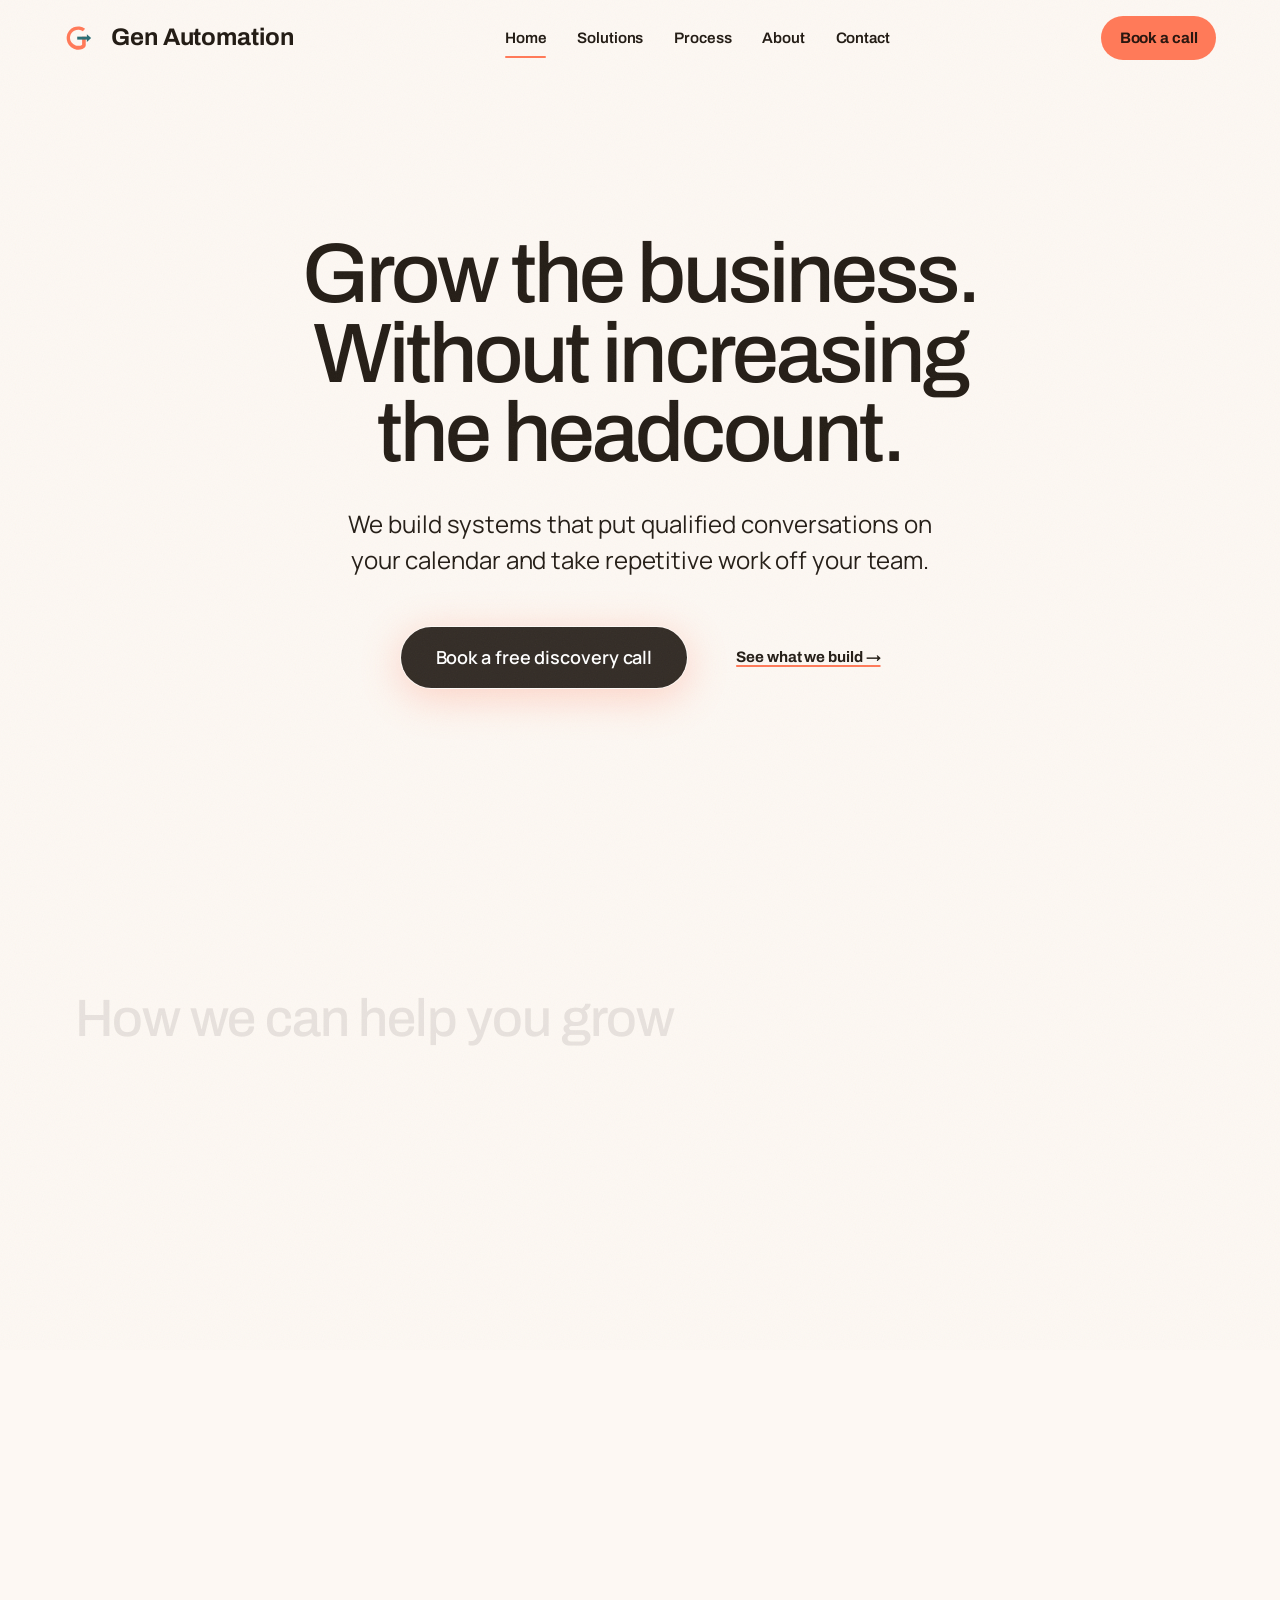
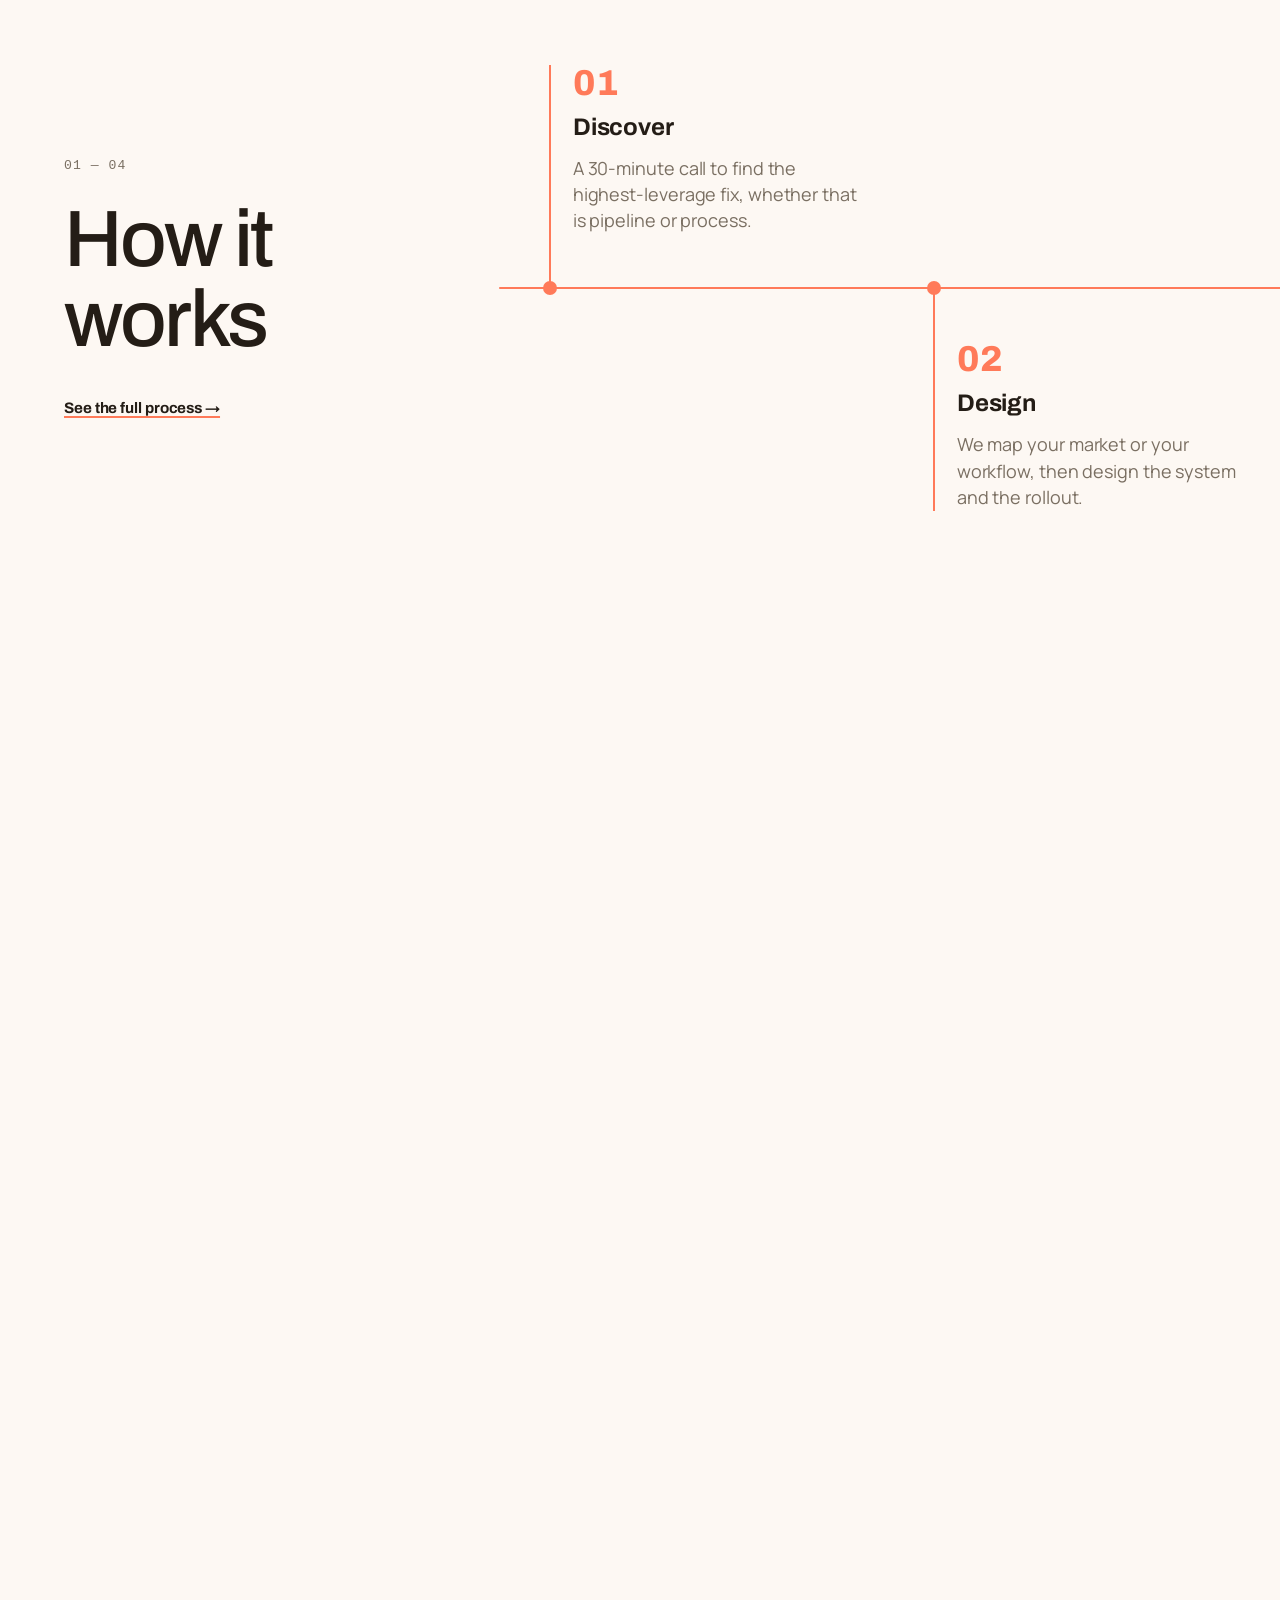
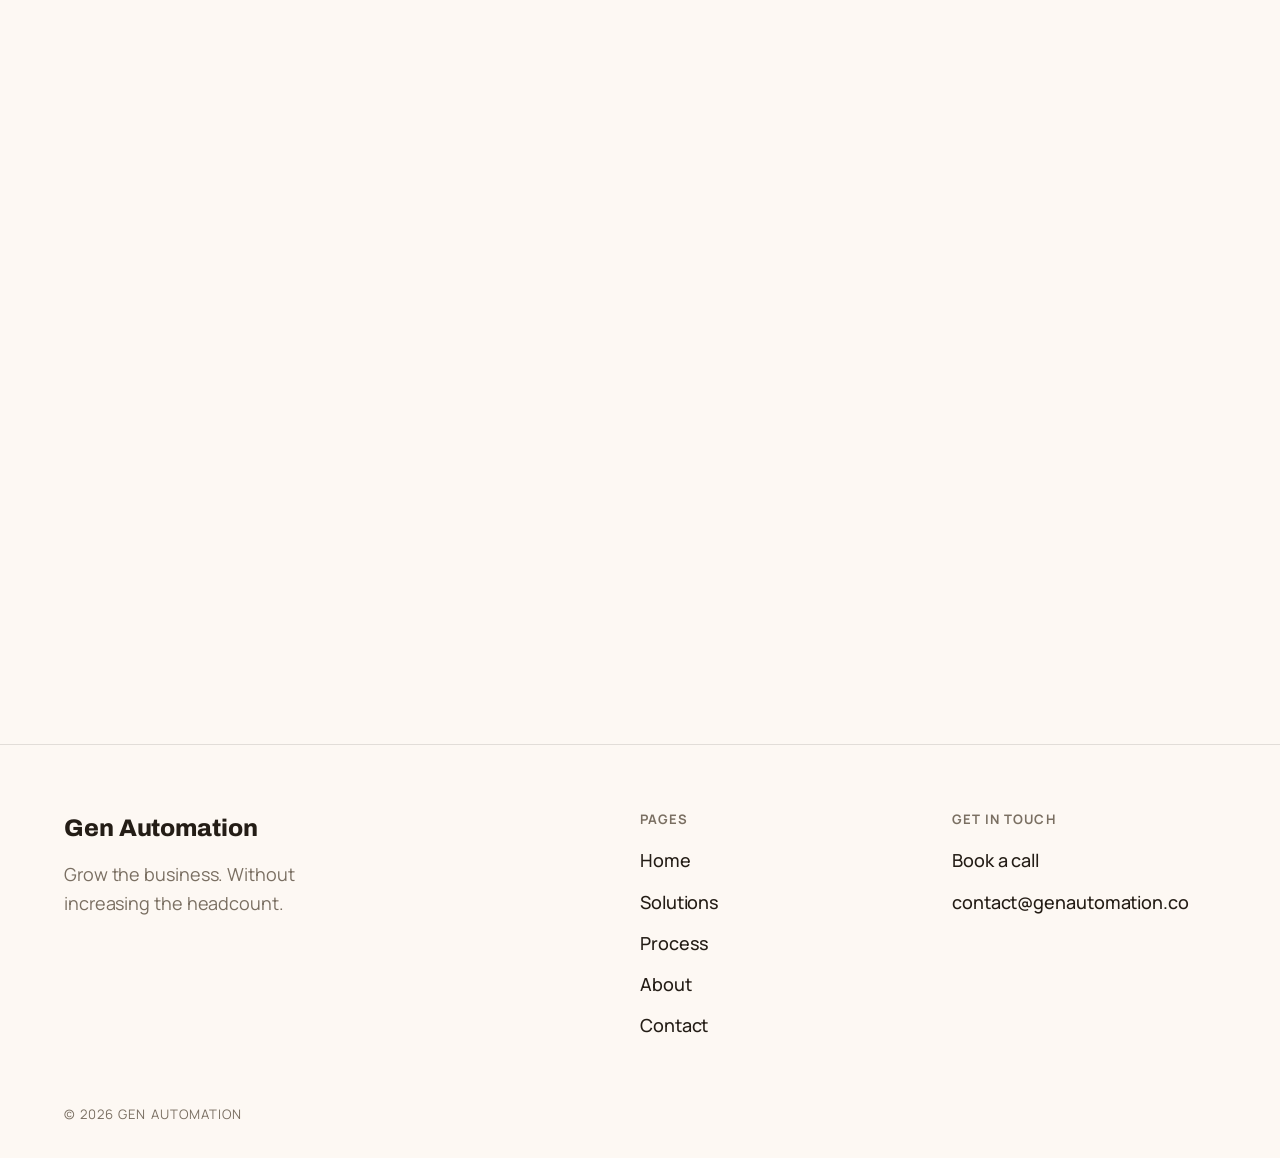
==== commit 29e0c4de: "Refine site copy: Fortune 100 proof, growth framing, cleaner headers - Home and About: proof line no" ====
--- a/index.html
+++ b/index.html
@@ -186,7 +186,7 @@
   <section id="why" class="outcomes" data-sc-act="flow" data-sc-drift="#FDF8F3" data-sc-spotlight>
     <div class="sc-wrap">
       <div class="sec-head">
-        <h2 class="sc-display sc-display--md" data-reveal>Why Gen Automation</h2>
+        <h2 class="sc-display sc-display--md" data-reveal>How we can help you grow</h2>
       </div>
       <div class="outcomes__grid">
         <article class="outcome" data-reveal>
@@ -198,8 +198,8 @@
           <p class="outcome__desc">Follow-ups, quotes, data entry and hand-offs that run on their own, so your team works on what actually needs a person.</p>
         </article>
         <article class="outcome" data-reveal>
-          <h3 class="outcome__title">Systems you own</h3>
-          <p class="outcome__desc">Built in the tools you already use and handed off with a walkthrough. No lock-in, and support if you want it.</p>
+          <h3 class="outcome__title">Every lead answered in minutes</h3>
+          <p class="outcome__desc">New inquiries can get a quick, personal response and a follow-up that doesn't slip, so the buyers you already earned don't go cold.</p>
         </article>
       </div>
     </div>
@@ -263,7 +263,7 @@
       </div>
       <div>
         <p class="sc-label" data-reveal>Who you’ll work with</p>
-        <p class="founder__line" data-reveal><em>$18K+ in specialist time saved.</em> I built AI systems that turned 5+ hours of work into minutes at a Fortune 500 company.</p>
+        <p class="founder__line" data-reveal><em>$18K+ in specialist time saved.</em> I built AI systems that turned 5+ hours of work into minutes at a Fortune 100 company.</p>
         <p class="founder__sub" data-reveal>Jonathan Munteanu – Founder, Gen Automation</p>
         <p class="founder__more" data-reveal><a class="text-link" href="/about/">More about me →</a></p>
       </div>
@@ -274,8 +274,7 @@
   <section id="faq" class="sc-section faq" data-sc-act="flow" data-sc-drift="#FDF8F3">
     <div class="sc-wrap">
       <div class="sec-head">
-        <p class="sc-label" data-reveal>FAQs</p>
-        <h2 class="sc-display sc-display--md" data-reveal>Straight answers.</h2>
+        <h2 class="sc-display sc-display--md" data-reveal>FAQs</h2>
       </div>
       <div class="faq__list" data-reveal>
         <details class="faq__item">
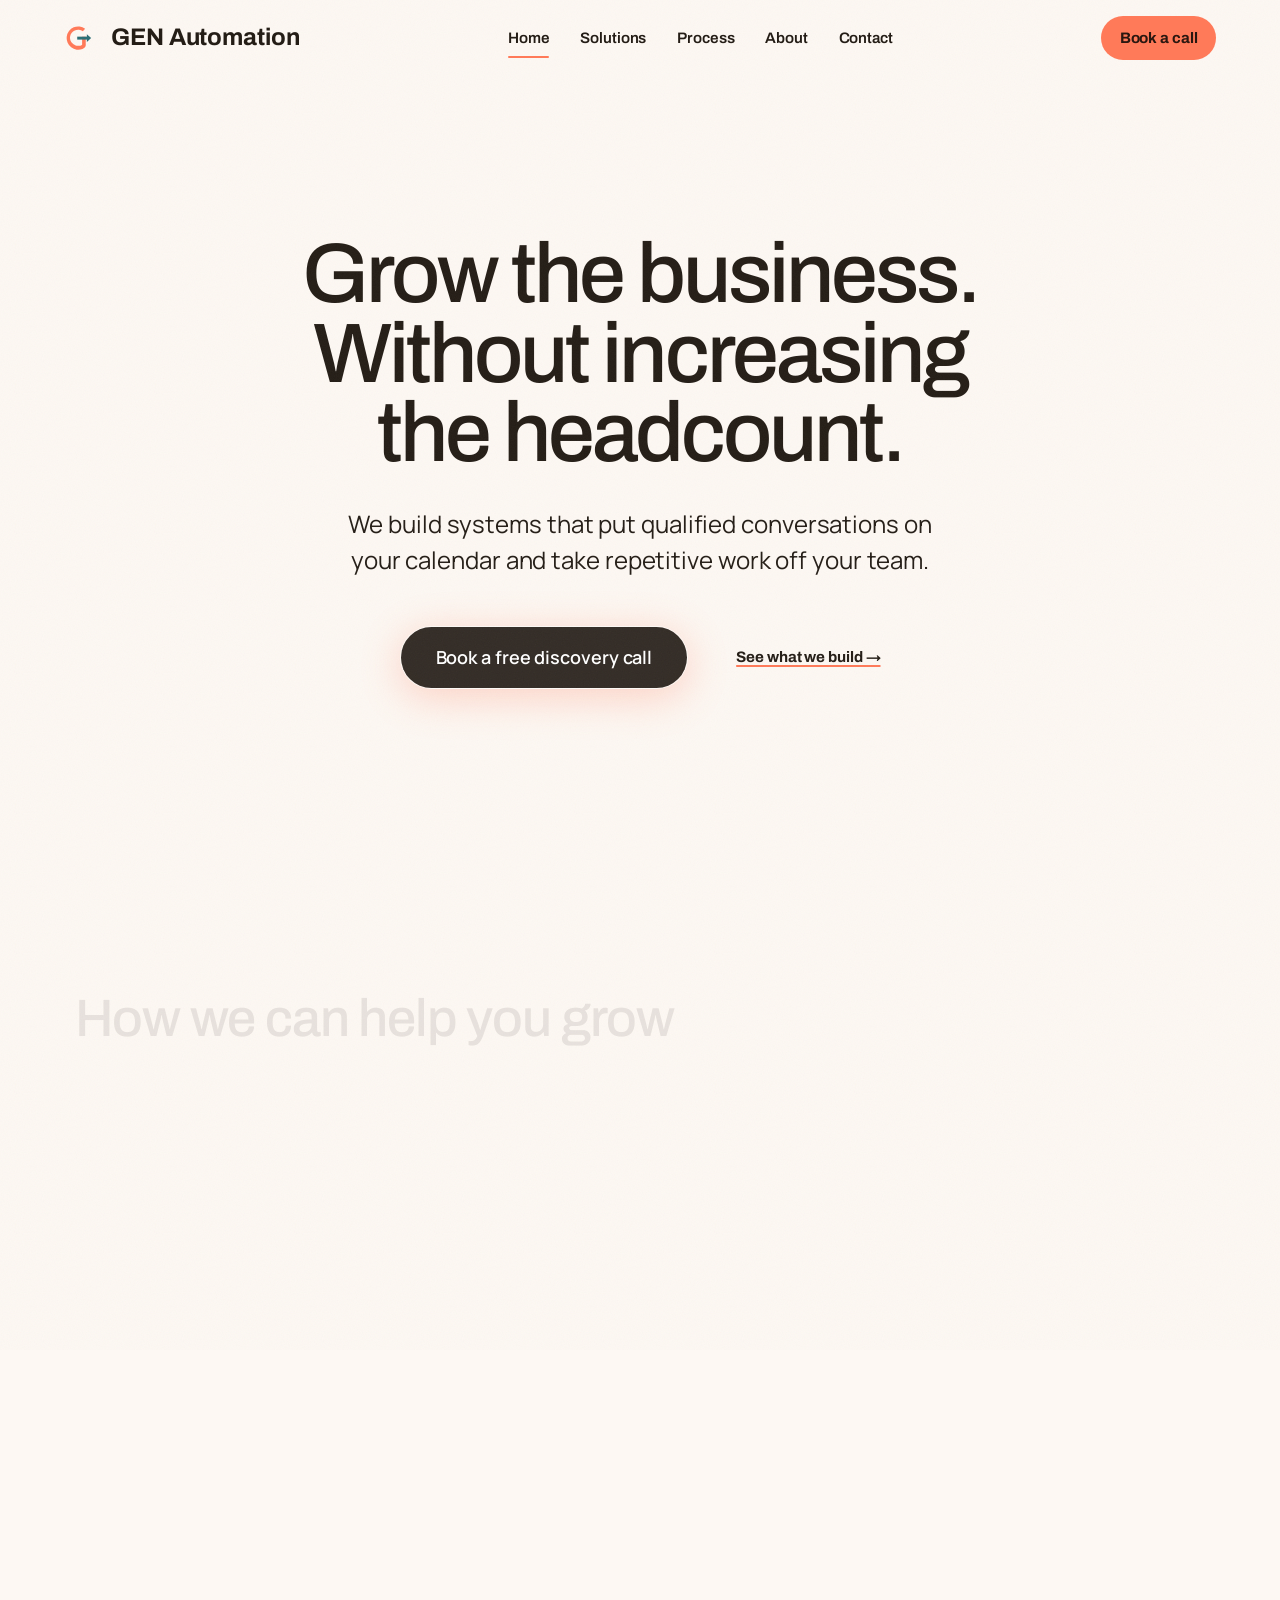
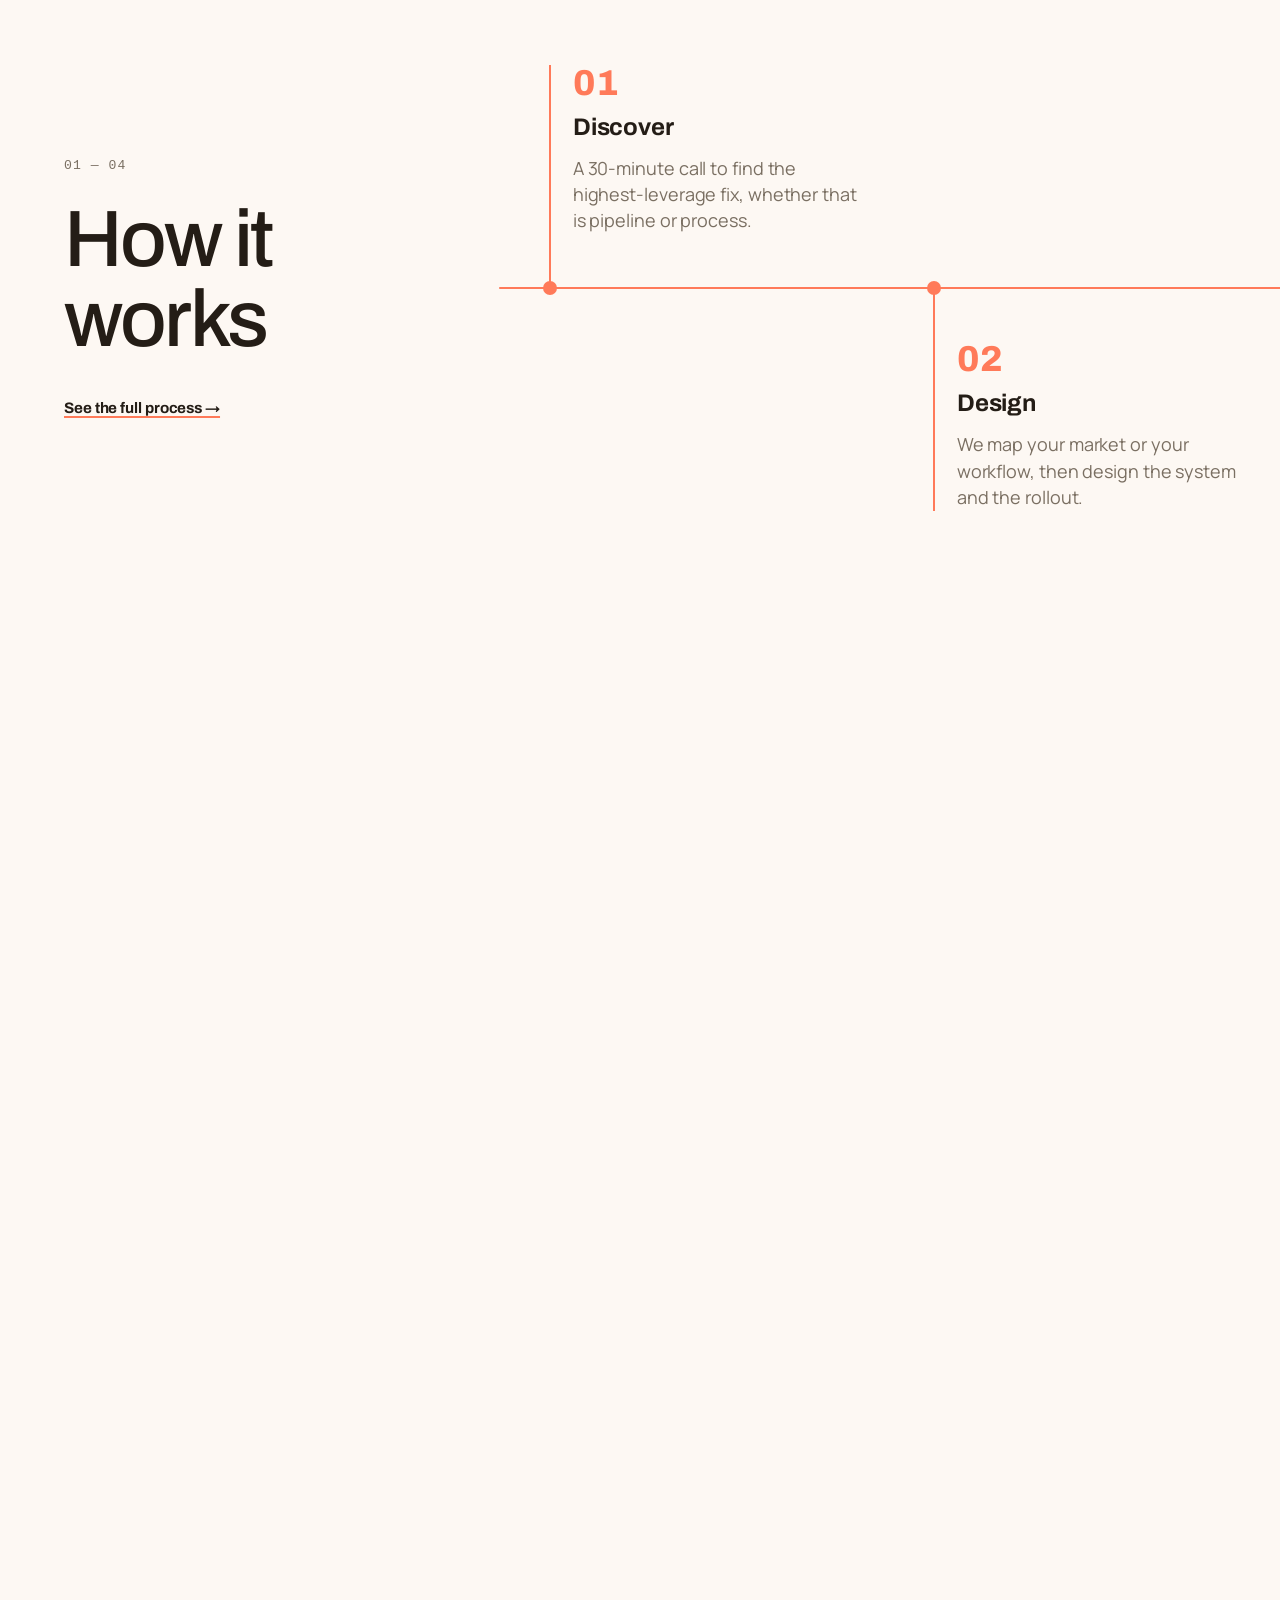
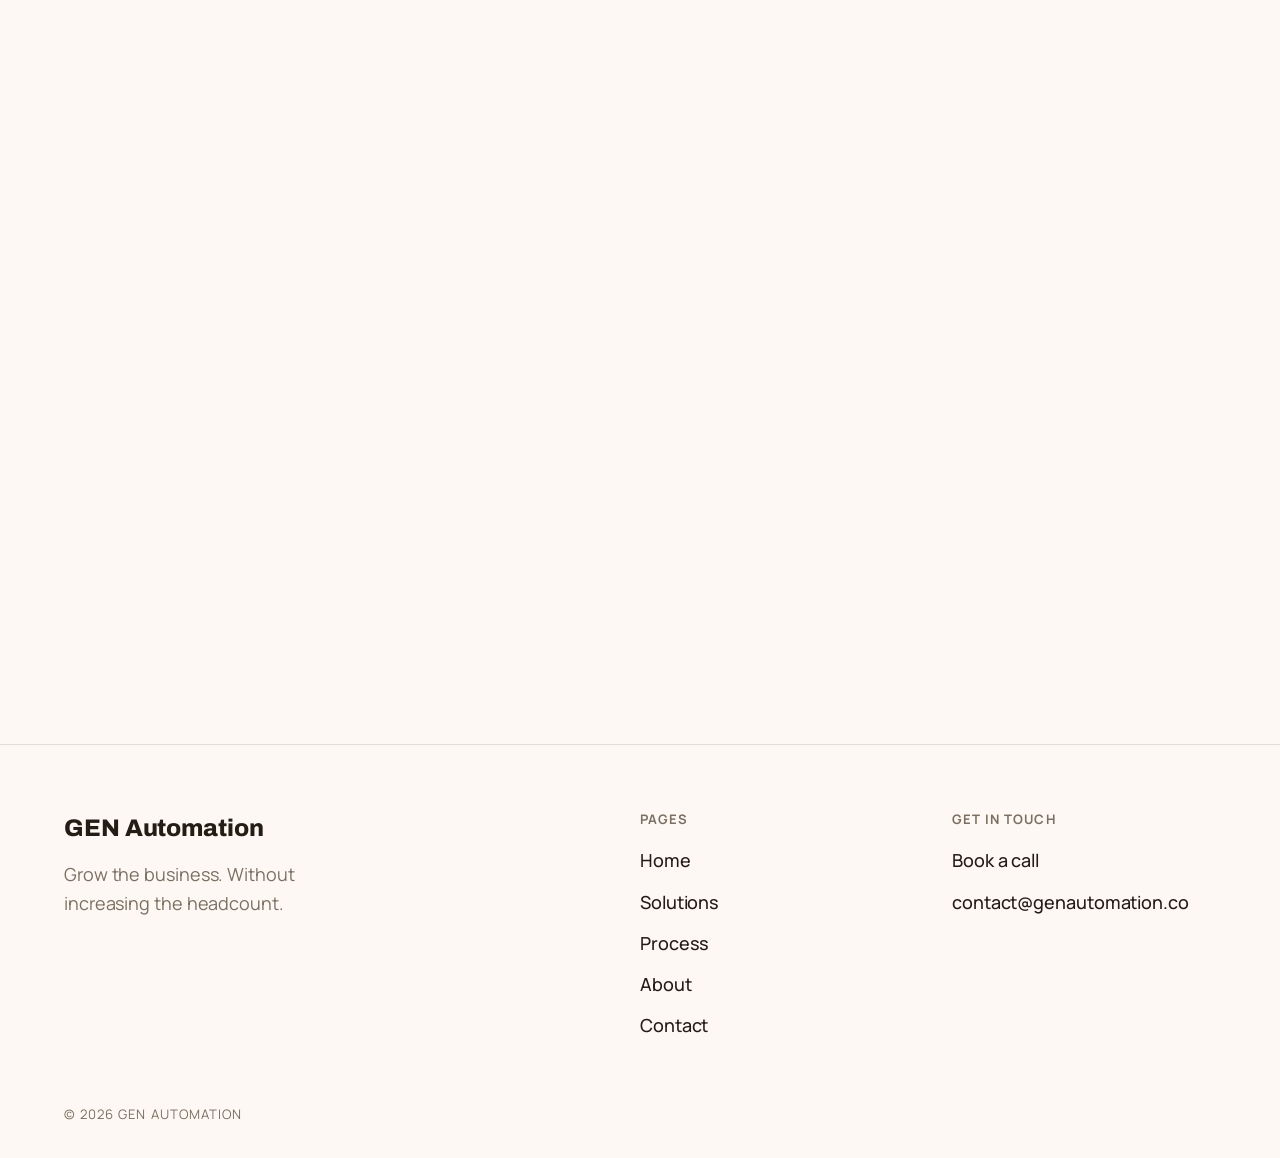
==== commit 6ff47774: "Rebrand wordmark to GEN Automation across the site Co-Authored-By: Claude Sonnet 5.5 <noreply@anthro" ====
--- a/index.html
+++ b/index.html
@@ -3,8 +3,8 @@
 <head>
 <meta charset="utf-8">
 <meta name="viewport" content="width=device-width, initial-scale=1, viewport-fit=cover">
-<title>Gen Automation · Grow the business. Without increasing the headcount.</title>
-<meta name="description" content="Gen Automation builds outbound systems that put qualified conversations on your calendar, and automations that take repetitive work off your team.">
+<title>GEN Automation · Grow the business. Without increasing the headcount.</title>
+<meta name="description" content="GEN Automation builds outbound systems that put qualified conversations on your calendar, and automations that take repetitive work off your team.">
 <link rel="icon" type="image/svg+xml" href="/assets/brand/gen-icon.svg">
 <link rel="preconnect" href="https://fonts.googleapis.com">
 <link rel="preconnect" href="https://fonts.gstatic.com" crossorigin>
@@ -129,7 +129,7 @@
 <header class="site-bar">
   <a class="site-bar__brand" href="/">
     <img class="site-bar__icon" src="/assets/brand/gen-icon.svg" alt="">
-    <span class="site-bar__name">Gen Automation</span>
+    <span class="site-bar__name">GEN Automation</span>
   </a>
   <nav class="site-nav" aria-label="Primary">
     <a class="site-nav__link" data-nav href="/">Home</a>
@@ -259,12 +259,12 @@
   <section class="founder" data-sc-act="flow" data-sc-drift="#FDF8F3" data-sc-spotlight>
     <div class="sc-wrap founder__grid">
       <div class="founder__photo" data-reveal>
-        <img src="/assets/brand/founder-circle-coral-nowisp.jpg" alt="Jonathan Munteanu, founder of Gen Automation">
+        <img src="/assets/brand/founder-circle-coral-nowisp.jpg" alt="Jonathan Munteanu, founder of GEN Automation">
       </div>
       <div>
         <p class="sc-label" data-reveal>Who you’ll work with</p>
         <p class="founder__line" data-reveal><em>$18K+ in specialist time saved.</em> I built AI systems that turned 5+ hours of work into minutes at a Fortune 100 company.</p>
-        <p class="founder__sub" data-reveal>Jonathan Munteanu – Founder, Gen Automation</p>
+        <p class="founder__sub" data-reveal>Jonathan Munteanu – Founder, GEN Automation</p>
         <p class="founder__more" data-reveal><a class="text-link" href="/about/">More about me →</a></p>
       </div>
     </div>
@@ -313,7 +313,7 @@
   <div class="sc-wrap">
     <div class="site-footer__grid">
       <div class="site-footer__brand">
-        <p class="site-footer__name">Gen Automation</p>
+        <p class="site-footer__name">GEN Automation</p>
         <p class="site-footer__tag">Grow the business. Without increasing the headcount.</p>
       </div>
       <div>
@@ -334,7 +334,7 @@
         </ul>
       </div>
     </div>
-    <p class="site-footer__legal">&copy; <span data-year></span> Gen Automation</p>
+    <p class="site-footer__legal">&copy; <span data-year></span> GEN Automation</p>
   </div>
 </footer>
 
--- a/assets/css/site.css
+++ b/assets/css/site.css
@@ -1,5 +1,5 @@
 /* ============================================================================
-   site.css: Gen Automation's shared chrome, loaded after scrollcraft.css on
+   site.css: GEN Automation's shared chrome, loaded after scrollcraft.css on
    every page. Brand tokens, the top bar + nav, the mobile drawer, CTAs,
    page heads, cards, the CTA band and the footer. Page-only styles stay
    inline in each page.
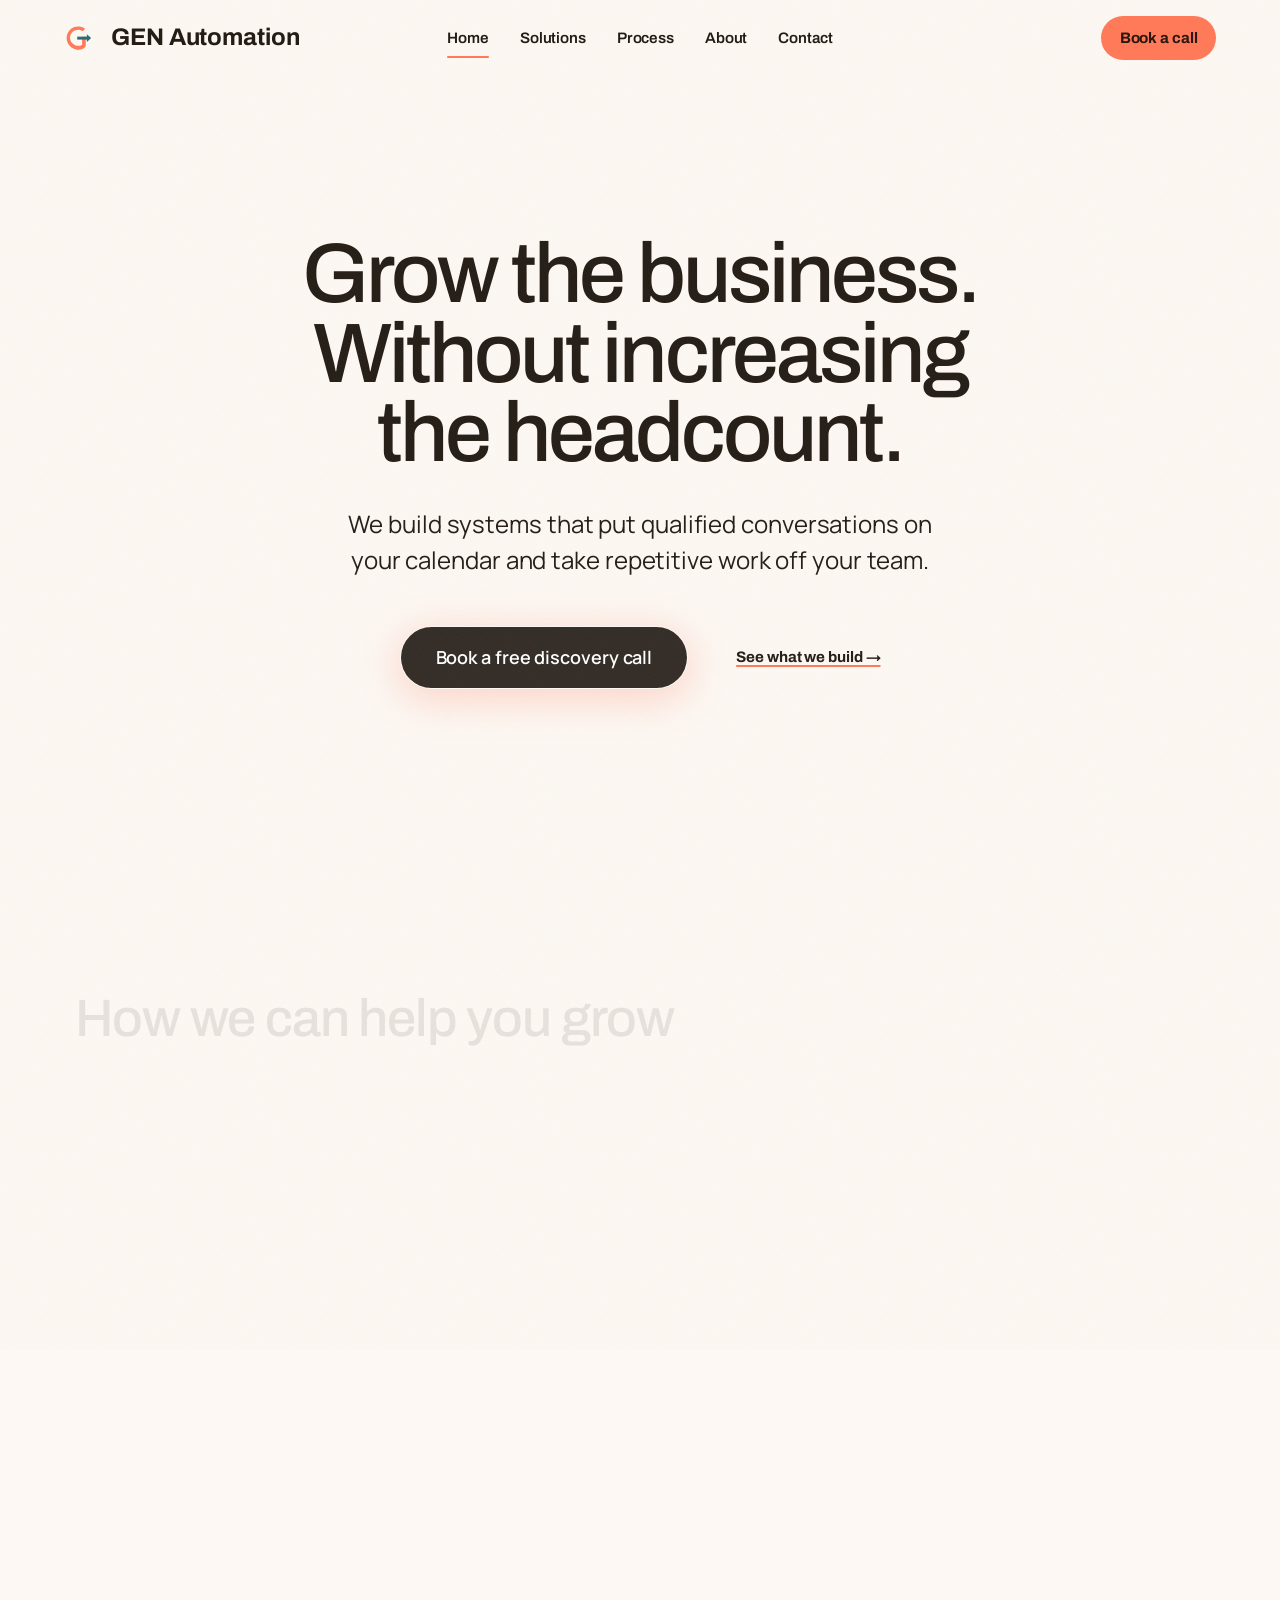
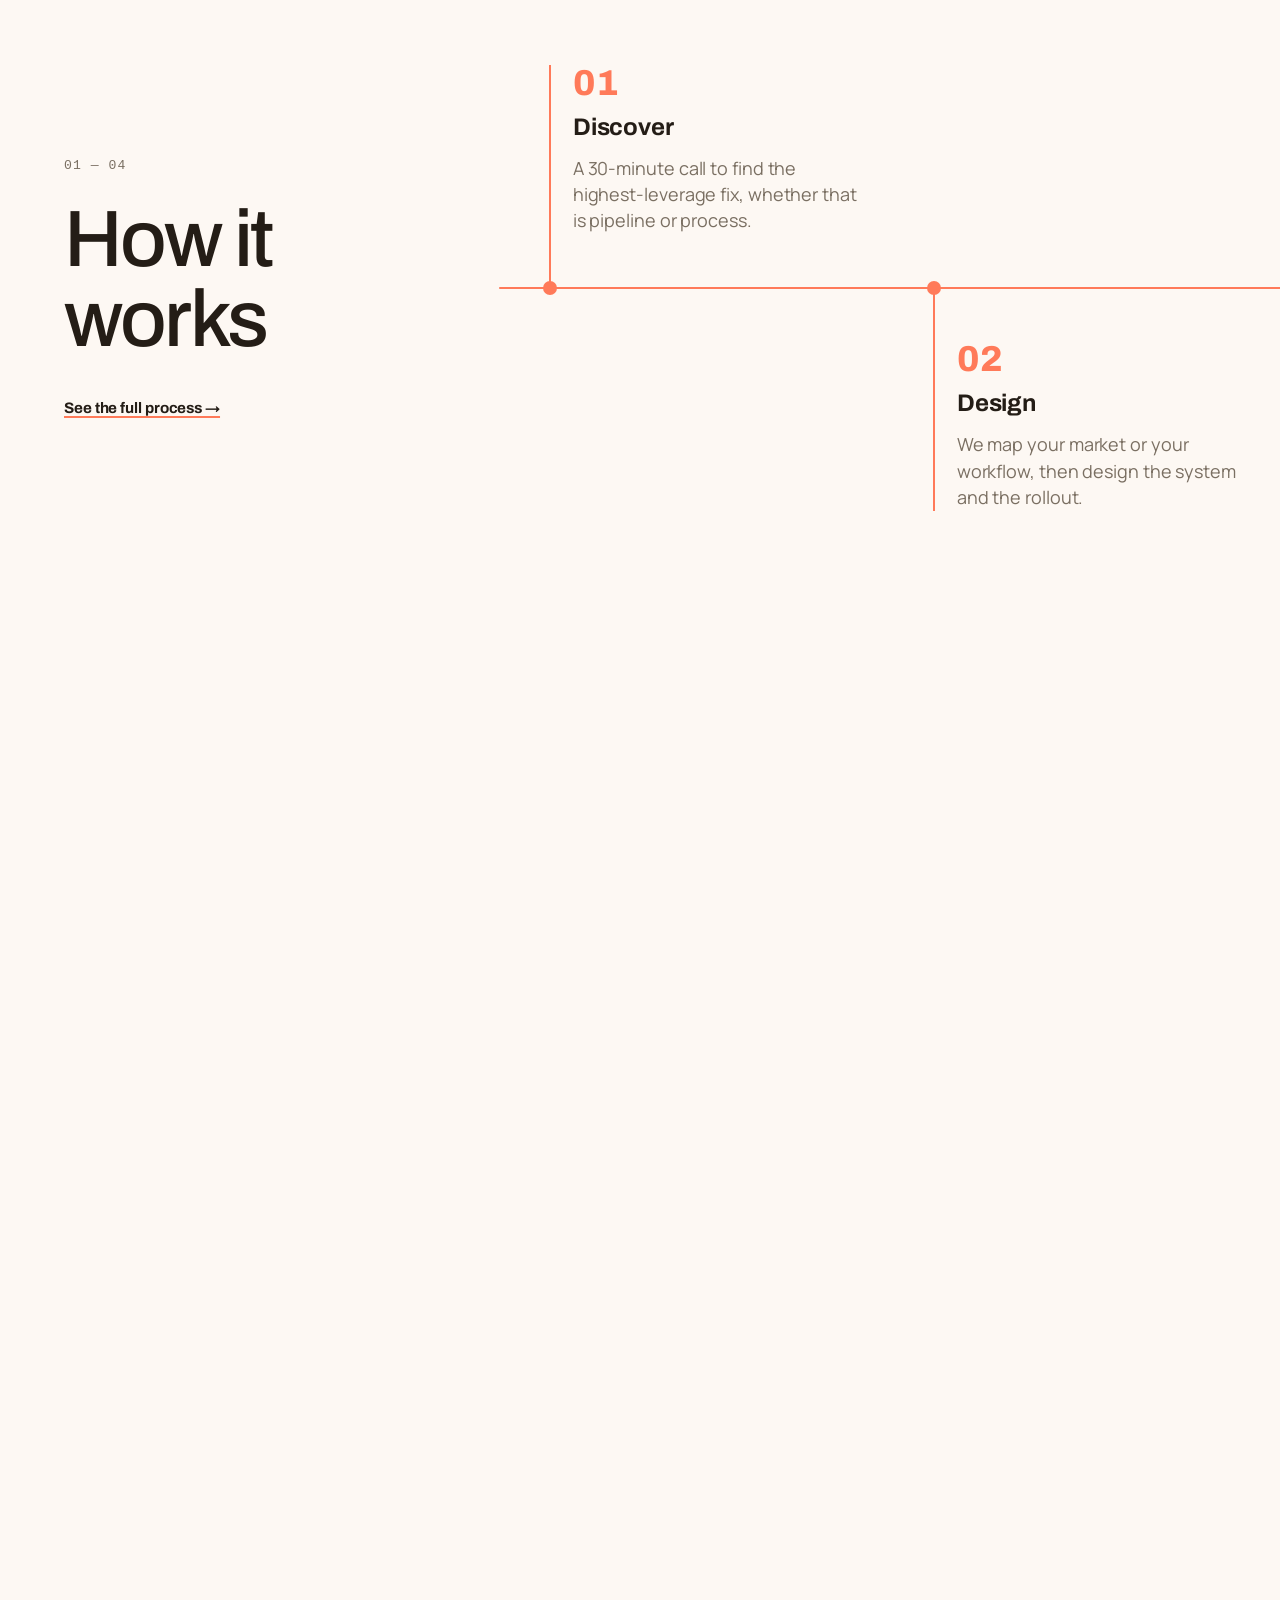
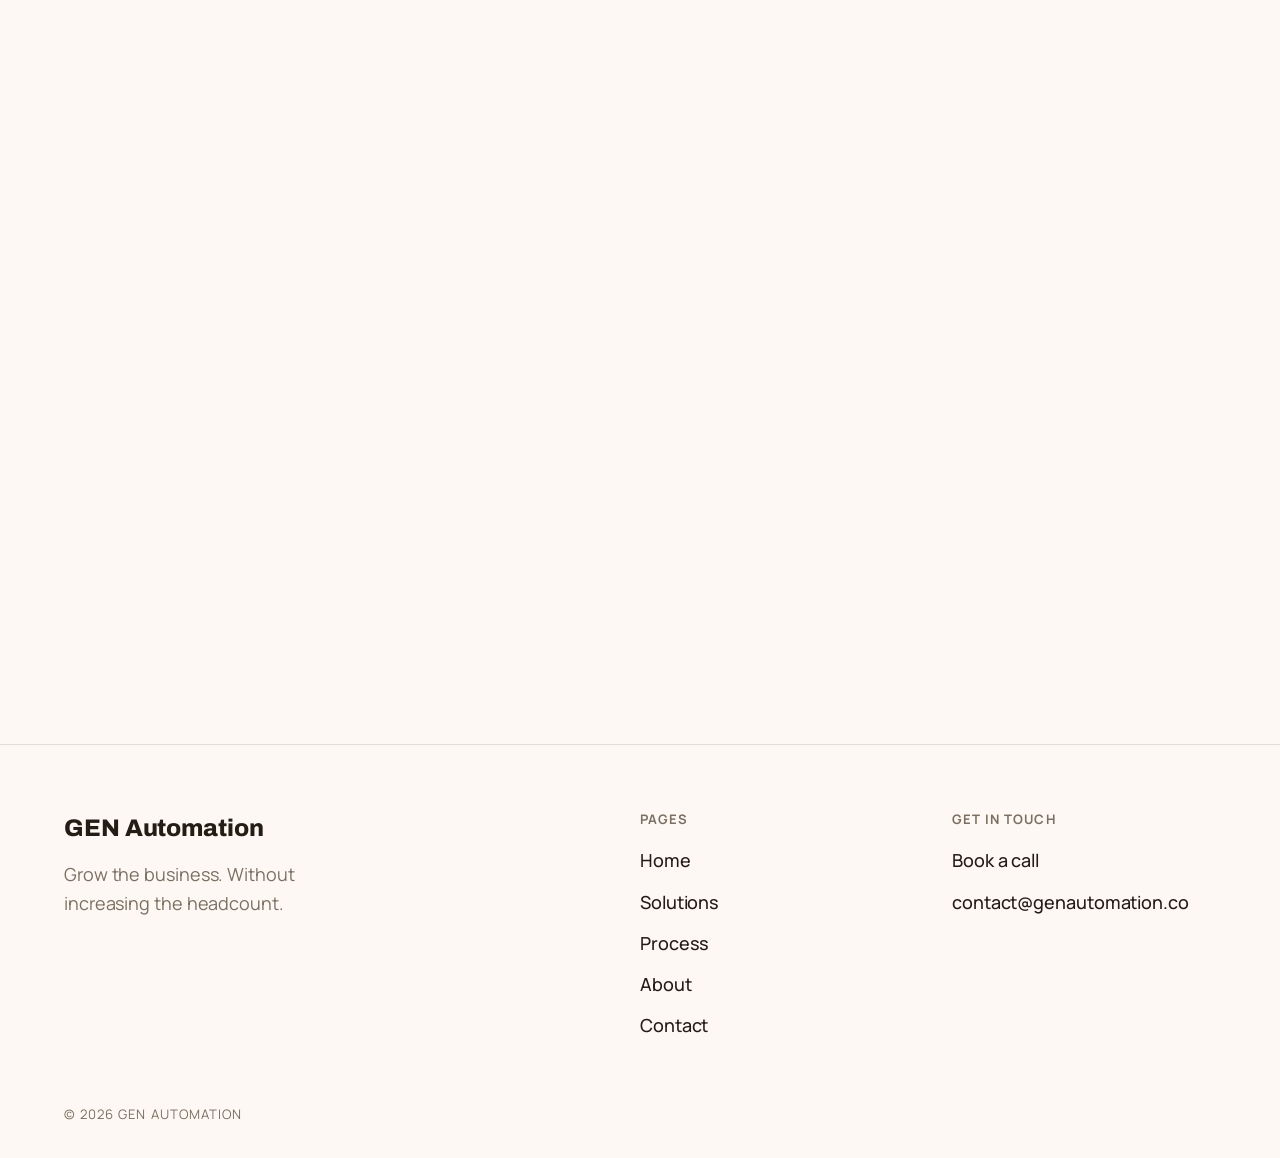
==== commit 0e48c113: "Center nav, side scrollbar, glow on FAQ and CTA, new Solutions line-up - Nav links centered on the p" ====
--- a/index.html
+++ b/index.html
@@ -271,7 +271,7 @@
   </section>
 
   <!-- FAQ: objections answered straight, before the close. -->
-  <section id="faq" class="sc-section faq" data-sc-act="flow" data-sc-drift="#FDF8F3">
+  <section id="faq" class="sc-section faq" data-sc-act="flow" data-sc-drift="#FDF8F3" data-sc-spotlight>
     <div class="sc-wrap">
       <div class="sec-head">
         <h2 class="sc-display sc-display--md" data-reveal>FAQs</h2>
@@ -297,7 +297,7 @@
     </div>
   </section>
 
-  <section class="cta-band" data-sc-act="flow" data-sc-drift="#FDF8F3">
+  <section class="cta-band" data-sc-act="flow" data-sc-drift="#FDF8F3" data-sc-spotlight>
     <div class="sc-wrap">
       <div class="cta-band__card" data-reveal>
         <h2 class="sc-display cta-band__title">Let’s find your first system.</h2>
--- a/assets/css/site.css
+++ b/assets/css/site.css
@@ -21,6 +21,23 @@
 /* body carries --sc-canvas already; html needs it too, or an iOS overscroll
    strip falls through to the browser's default fill. */
 html { background: var(--sc-canvas); }
+
+/* Side scrollbar: always visible, the engine's soft ink-grey thumb on a clear
+   track. Chrome and Safari draw it persistently (even over a Mac's overlay
+   scrollbars) once styled with ::-webkit-scrollbar; Firefox falls back to its
+   thin standard bar. The engine's standard-property rule is reset first so it
+   doesn't override the webkit styling. */
+html { scrollbar-width: auto; scrollbar-color: auto; }
+html::-webkit-scrollbar { width: 10px; height: 10px; background: transparent; }
+html::-webkit-scrollbar-track { background: transparent; }
+html::-webkit-scrollbar-thumb {
+  background: color-mix(in oklab, var(--sc-ink) 26%, transparent);
+  border-radius: 999px; border: 2px solid transparent; background-clip: content-box;
+}
+html::-webkit-scrollbar-thumb:hover { background: color-mix(in oklab, var(--sc-ink) 40%, transparent); background-clip: content-box; }
+@supports not selector(::-webkit-scrollbar) {
+  html { scrollbar-width: thin; scrollbar-color: color-mix(in oklab, var(--sc-ink) 26%, transparent) transparent; }
+}
 [hidden] { display: none !important; }
 
 /* The engine's scroll-progress bar read as a hard line across the top. */
@@ -39,9 +56,13 @@
 /* ---- top bar: wordmark · nav links · Book a call ------------------------ */
 .site-bar {
   position: fixed; inset: 0 0 auto 0; z-index: 70;
-  display: flex; align-items: center; justify-content: space-between; gap: var(--sc-5);
+  /* Three columns with equal outer tracks keep the links centred on the page,
+     whatever the widths of the wordmark and the Book pill. */
+  display: grid; grid-template-columns: 1fr auto 1fr; align-items: center; gap: var(--sc-5);
   padding: var(--sc-4) var(--sc-gutter);
 }
+.site-bar__brand { justify-self: start; }
+.site-bar__right { justify-self: end; }
 /* Once the page scrolls, content passes under the bar; give it a ground. */
 .site-bar::before {
   content: ""; position: absolute; inset: 0; z-index: -1;
@@ -99,6 +120,7 @@
 
 /* Under 900px the links fold into the drawer; the Book pill stays. */
 @media (max-width: 900px) {
+  .site-bar { display: flex; justify-content: space-between; }
   .site-nav { display: none; }
   .site-bar__menu { display: flex; }
 }
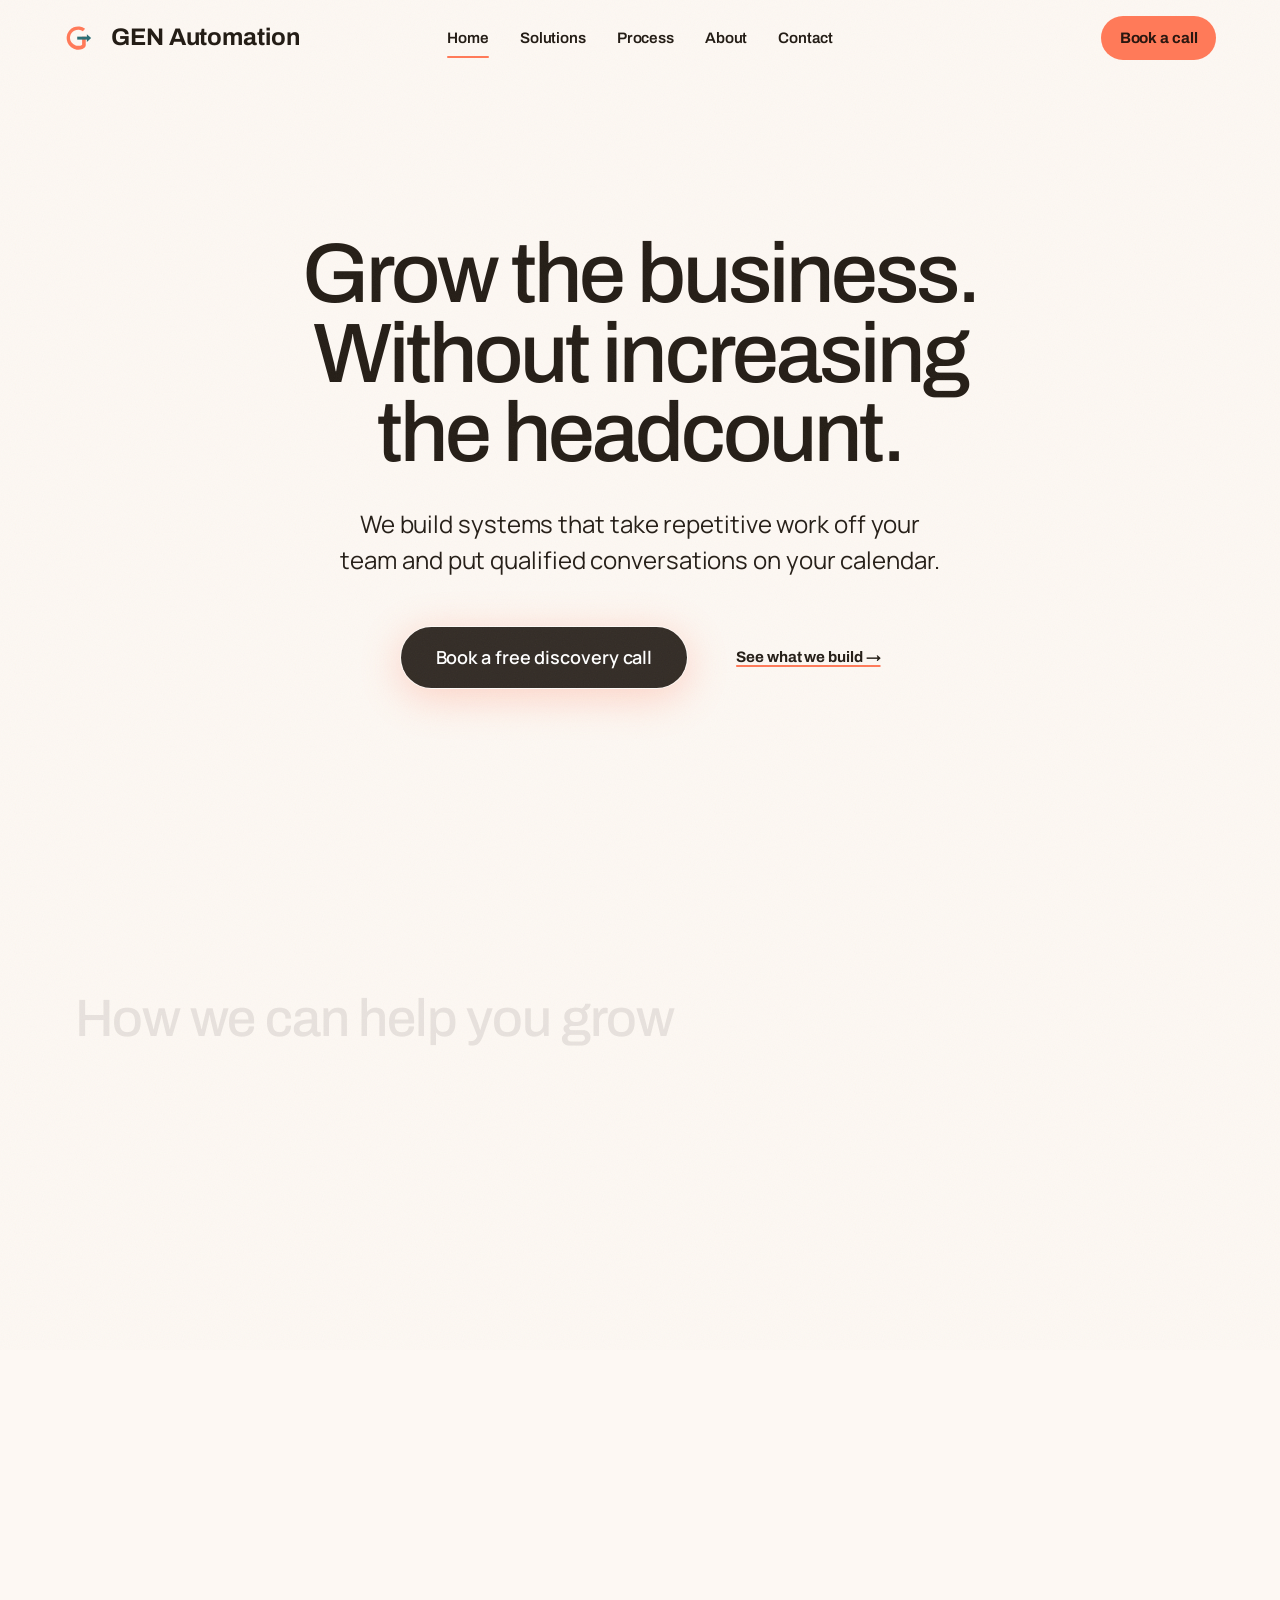
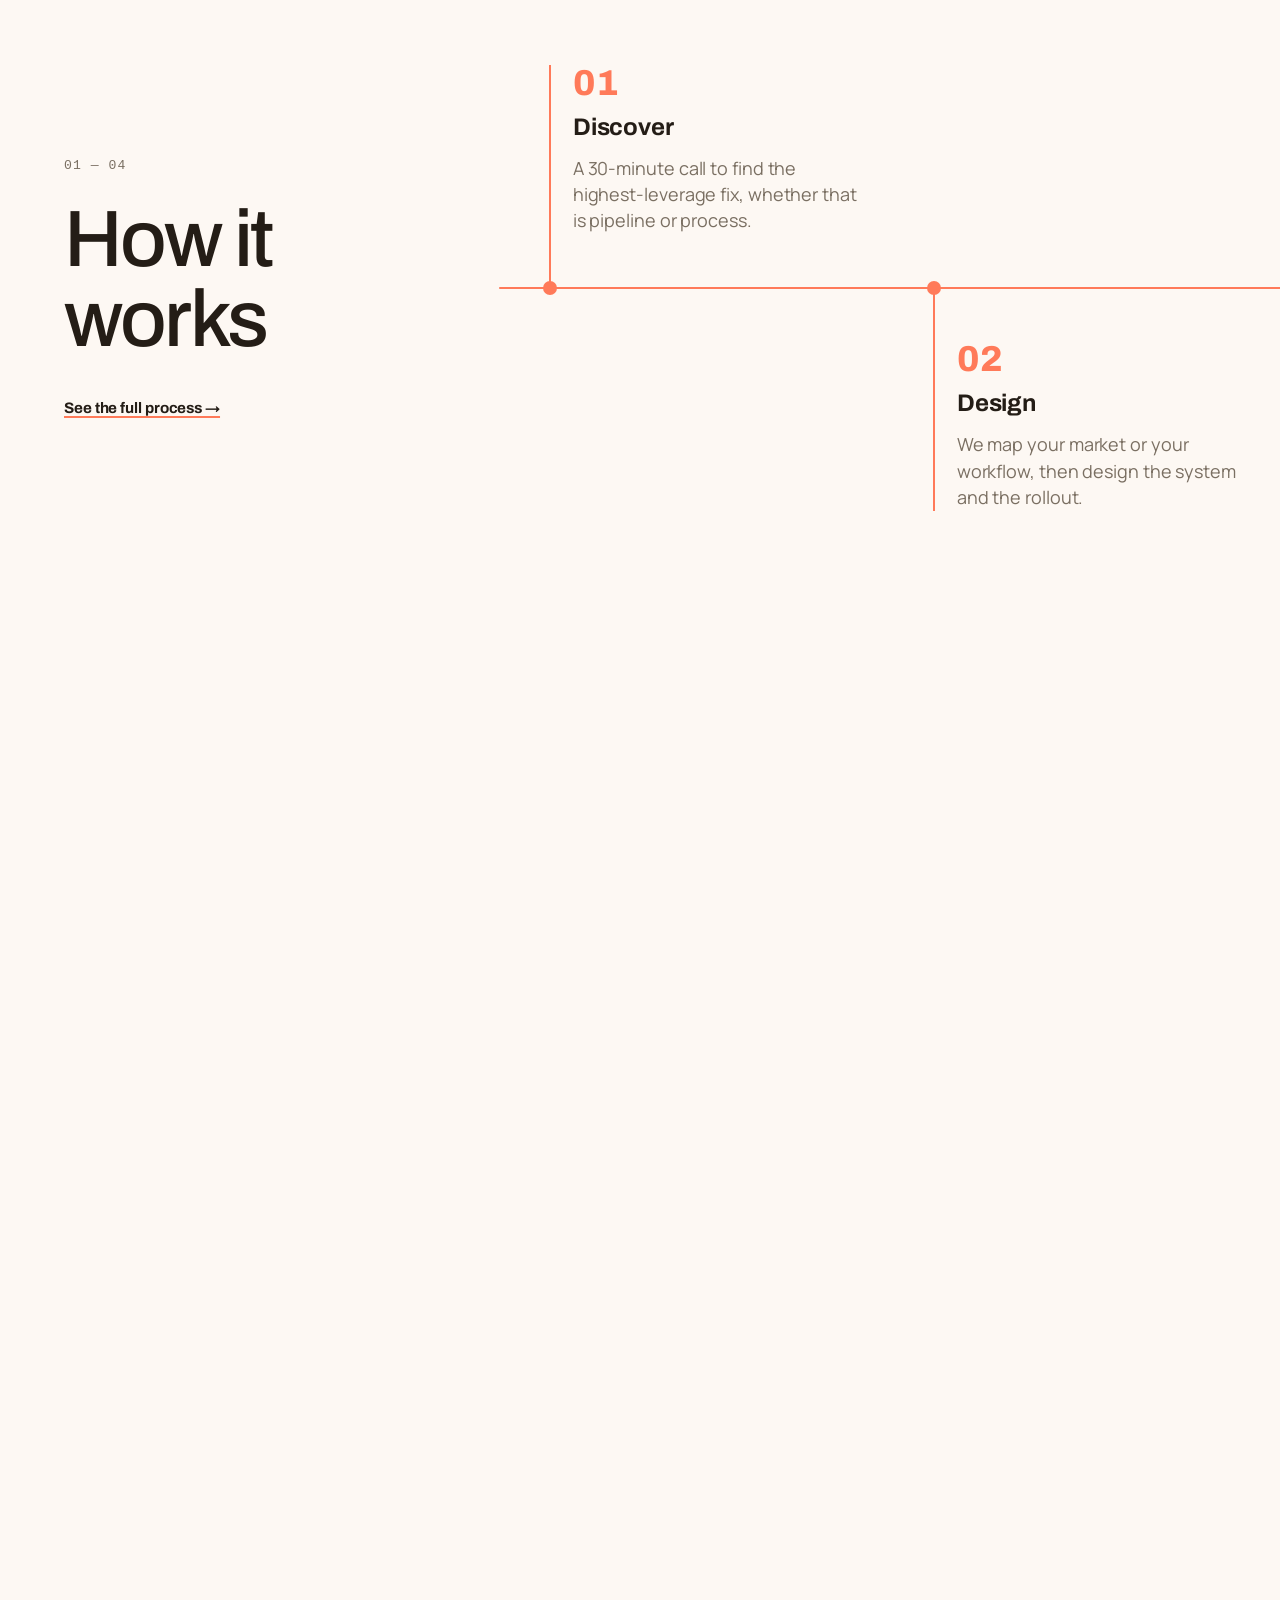
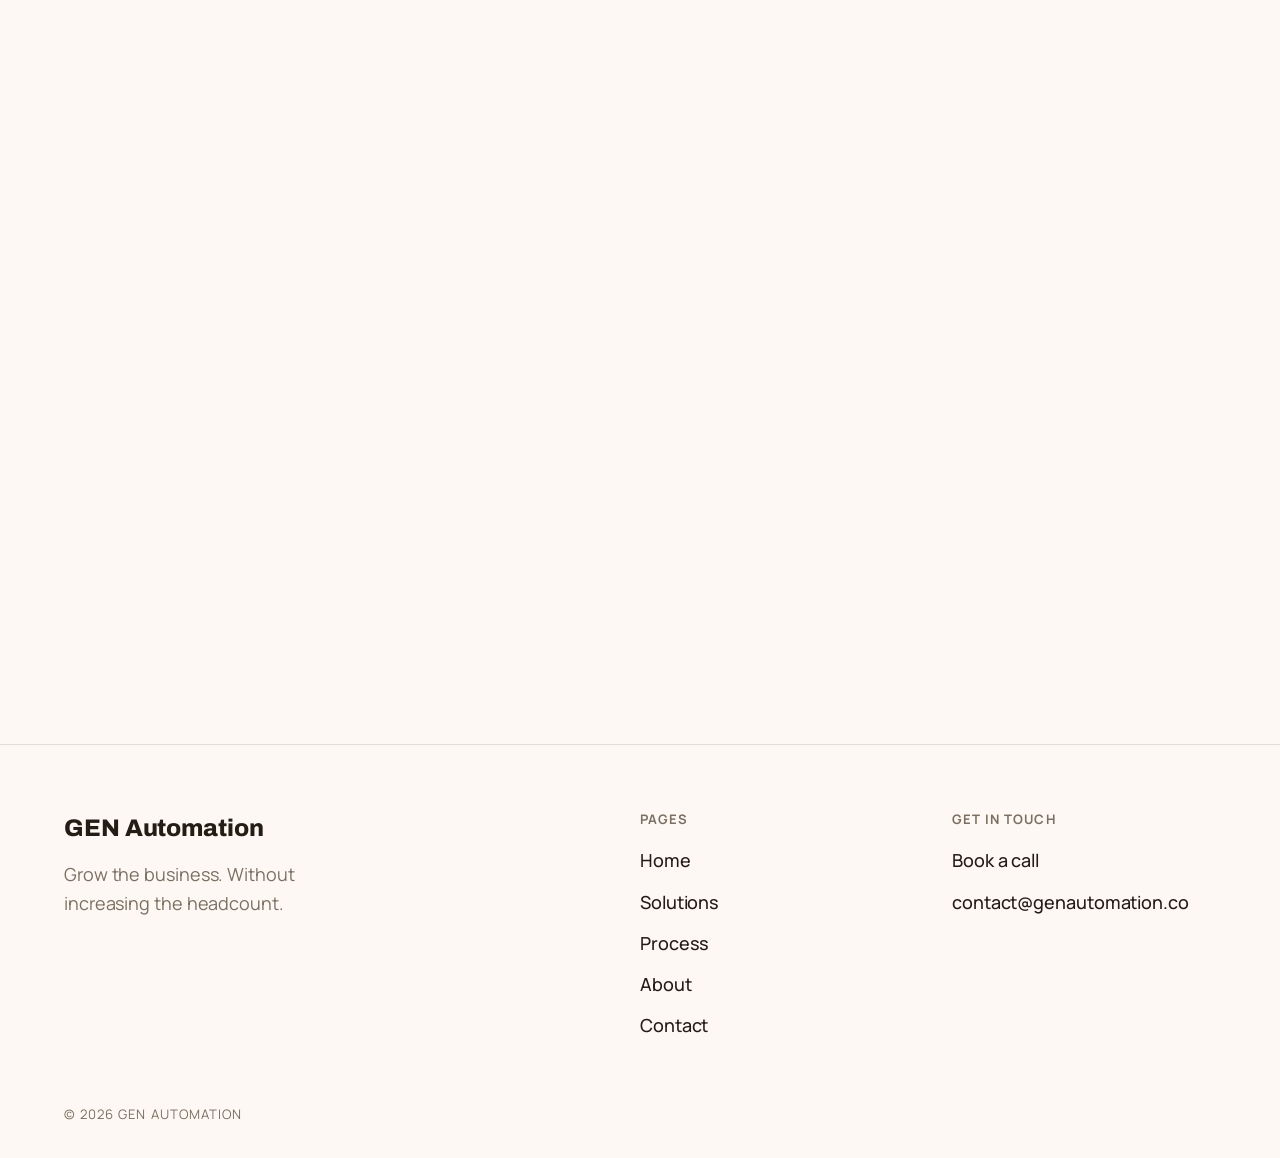
==== commit a9e2c4a7: "Home: lead with automations, outbound second (hero line, meta, structured data) Co-Authored-By: Clau" ====
--- a/index.html
+++ b/index.html
@@ -4,7 +4,11 @@
 <meta charset="utf-8">
 <meta name="viewport" content="width=device-width, initial-scale=1, viewport-fit=cover">
 <title>GEN Automation · Grow the business. Without increasing the headcount.</title>
-<meta name="description" content="GEN Automation builds outbound systems that put qualified conversations on your calendar, and automations that take repetitive work off your team.">
+<meta name="description" content="GEN Automation builds automations that take repetitive work off your team, and outbound systems that put qualified conversations on your calendar.">
+<link rel="canonical" href="https://genautomation.co/">
+<script type="application/ld+json">
+{"@context":"https://schema.org","@type":"ProfessionalService","name":"GEN Automation","url":"https://genautomation.co/","description":"GEN Automation builds automations that take repetitive work off your team, and outbound systems that put qualified conversations on your calendar.","founder":{"@type":"Person","name":"Jonathan Munteanu"}}
+</script>
 <link rel="icon" type="image/svg+xml" href="/assets/brand/gen-icon.svg">
 <link rel="preconnect" href="https://fonts.googleapis.com">
 <link rel="preconnect" href="https://fonts.gstatic.com" crossorigin>
@@ -165,7 +169,7 @@
     <div class="hero" data-sc-spotlight>
       <div class="sc-wrap">
         <h1 class="sc-display hero-h1">Grow the business. Without increasing the headcount.</h1>
-        <p class="hero-lede" data-reveal>We build systems that put qualified conversations on your calendar and take repetitive work off your team.</p>
+        <p class="hero-lede" data-reveal>We build systems that take repetitive work off your team and put qualified conversations on your calendar.</p>
         <div class="hero-cta" data-reveal>
           <a class="glass-cta" href="/book/">
             <span class="glass-cta__spin" aria-hidden="true"><span class="glass-cta__cone"></span></span>
